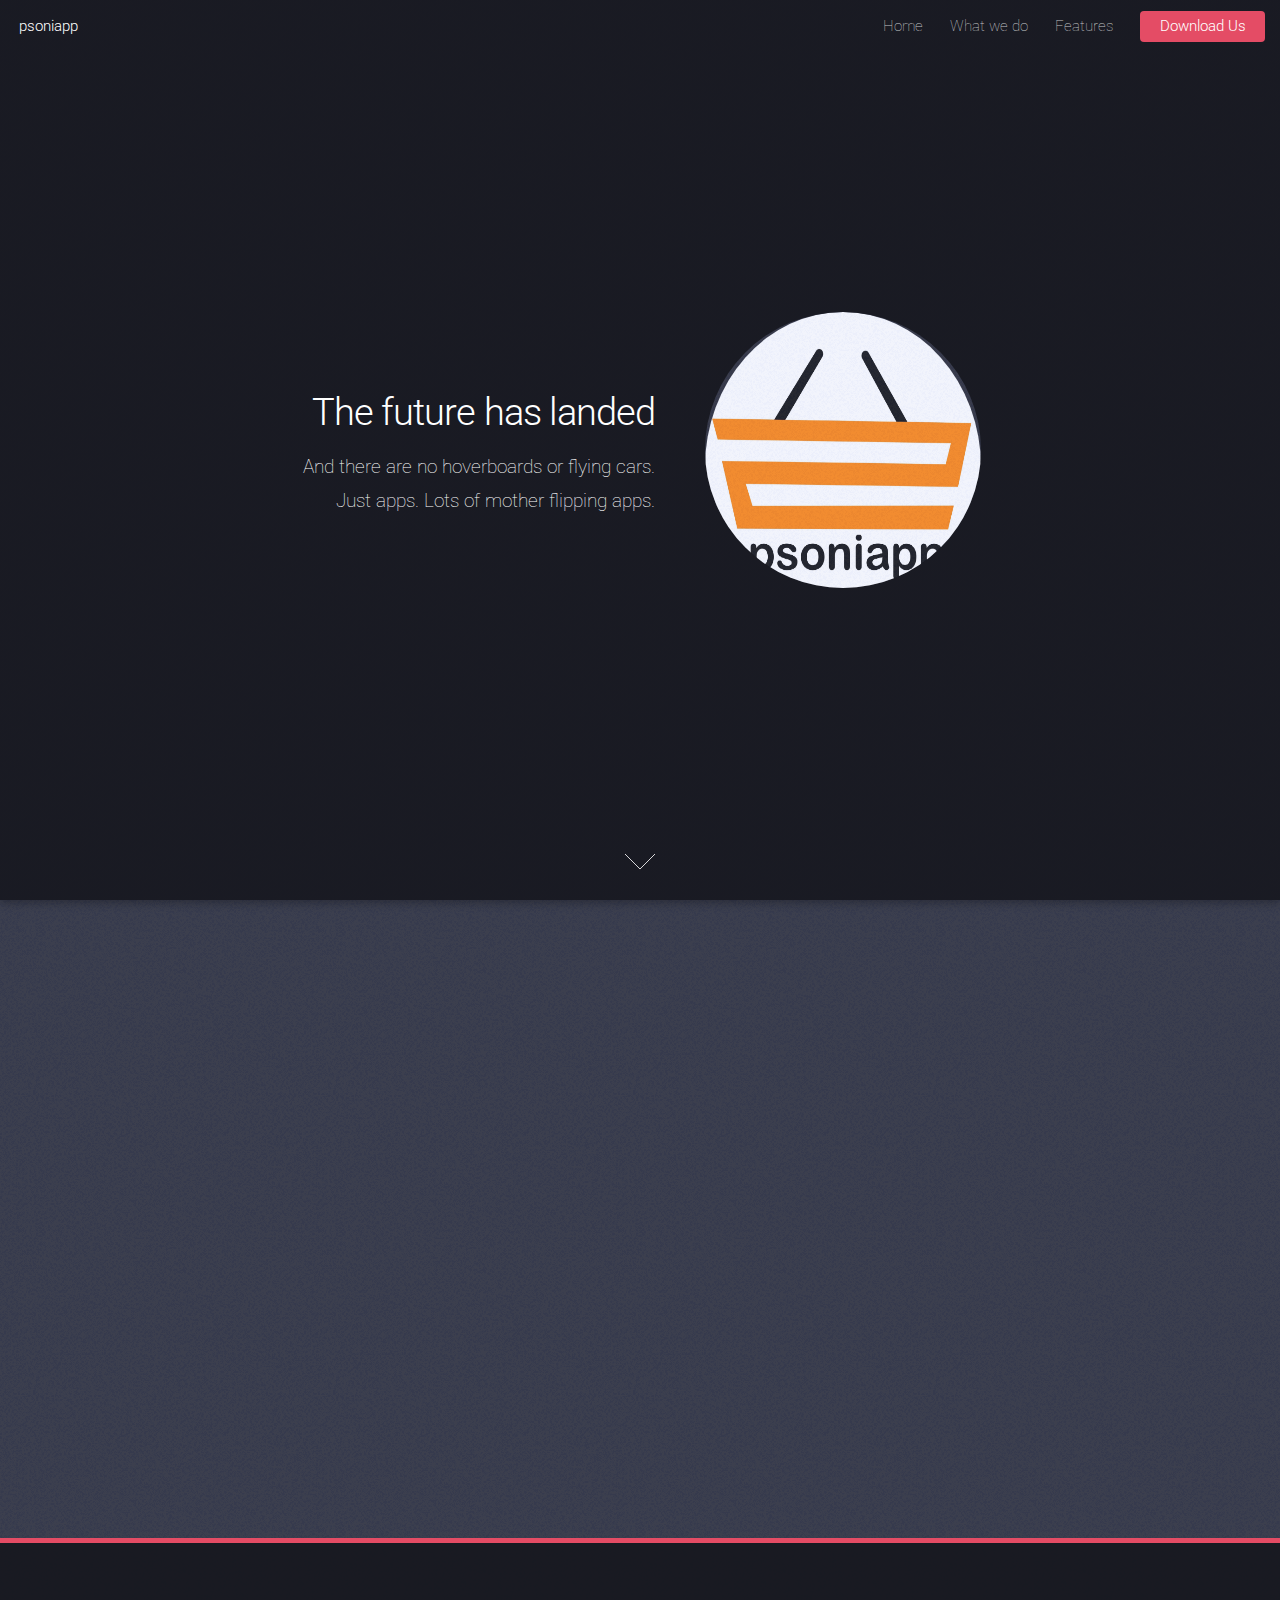
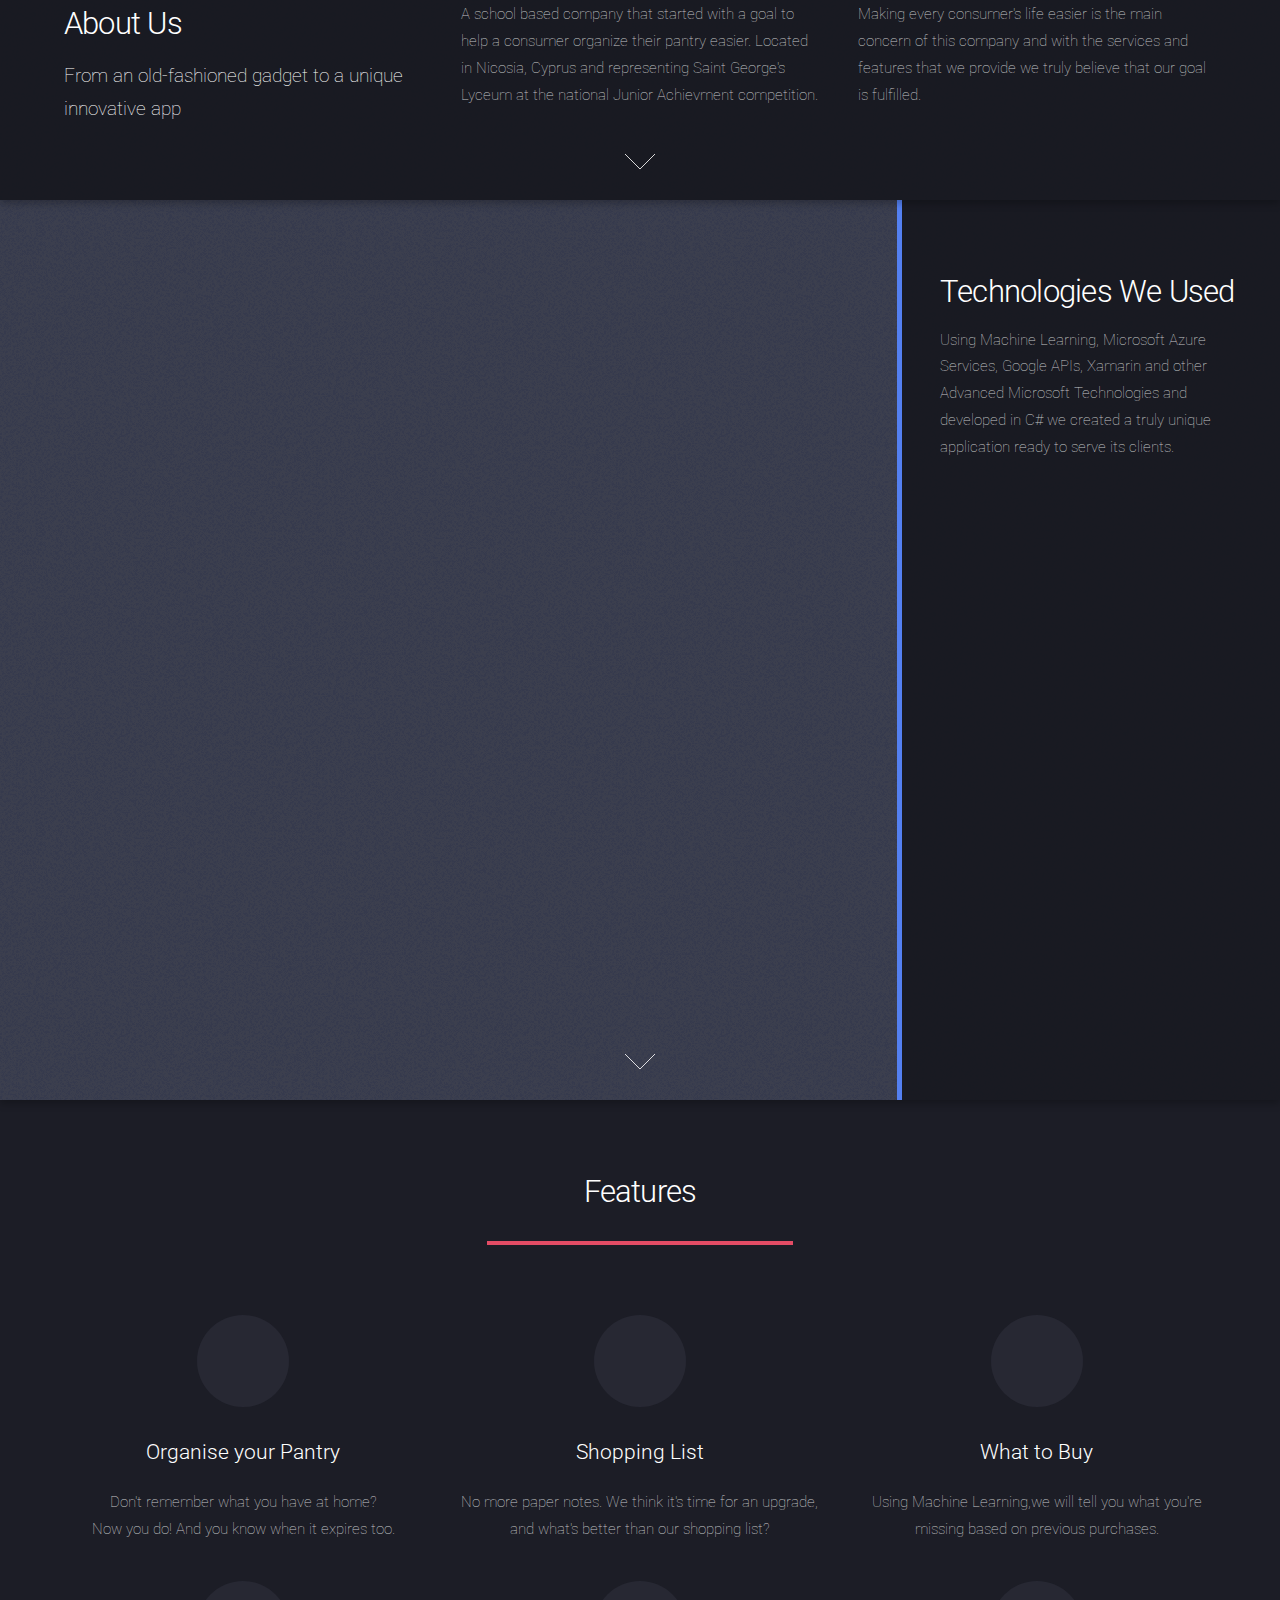
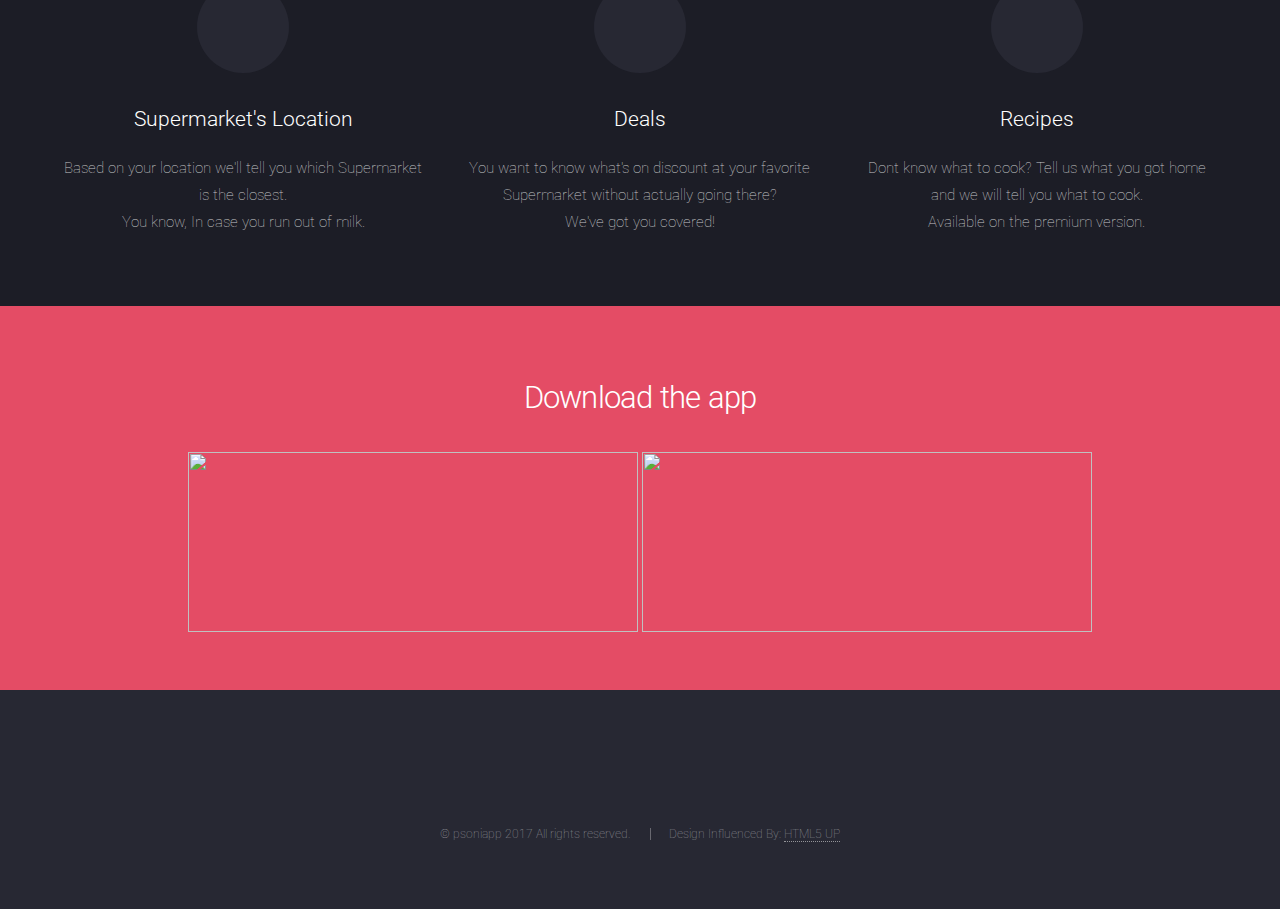
==== website/index.html @ 839dbb75 "Add files via upload" ====
<!DOCTYPE HTML>
<!--
	Landed by HTML5 UP
	html5up.net | @ajlkn
	Free for personal and commercial use under the CCA 3.0 license (html5up.net/license)
-->
<style>
.downl{
	position: relative;
	left: 50;
	height: 10;
	width: 50;
}


</style>
<html>
	<head>
		<title>psoniapp</title>
		<meta charset="utf-8" />
		<meta name="viewport" content="width=device-width, initial-scale=1" />
		<!--[if lte IE 8]><script src="assets/js/ie/html5shiv.js"></script><![endif]-->
		<link rel="stylesheet" href="assets/css/main.css" />
		<!--[if lte IE 9]><link rel="stylesheet" href="assets/css/ie9.css" /><![endif]-->
		<!--[if lte IE 8]><link rel="stylesheet" href="assets/css/ie8.css" /><![endif]-->
	</head>
	<body class="landing">
		<div id="page-wrapper">

			<!-- Header -->
				<header id="header">
					<h1 id="logo"><a href="index.html">psoniapp</a></h1>
					<nav id="nav">
						<ul>
							<li><a href="index.html">Home</a></li>
							<li>
								<a href="#">What we do</a>
								<!-- <ul>
									<li><a href="left-sidebar.html">Left Sidebar</a></li>
									<li><a href="right-sidebar.html">Right Sidebar</a></li>
									<li><a href="no-sidebar.html">No Sidebar</a></li>
									<li>
										<a href="#">Submenu</a>
										<ul>
											<li><a href="#">Option 1</a></li>
											<li><a href="#">Option 2</a></li>
											<li><a href="#">Option 3</a></li>
											<li><a href="#">Option 4</a></li>
										</ul>
									</li>
								</ul> -->
							</li>
							<li><a href="#">Features</a></li>
							<li><a href="#" class="button special">Download Us</a></li>
						</ul>
					</nav>
				</header>

			<!-- Banner -->
				<section id="banner">
					<div class="content">
						<header>
							<h2>The future has landed</h2>
							<p>And there are no hoverboards or flying cars.<br />
							Just apps. Lots of mother flipping apps.</p>
						</header>

						<span class="image"><img height="310px" src="psoniapp.jpg" alt="" /></span>

					</div>
					<a href="#one" class="goto-next scrolly">Next</a>
				</section>

			<!-- One -->
				<section id="one" class="spotlight style1 bottom">
					<span class="image fit main"><img src="images/pic02.jpg" alt="" /></span>
					<div class="content">
						<div class="container">
							<div class="row">
								<div class="4u 12u$(medium)">
									<header>
										<h2>About Us</h2>
										<p>From an old-fashioned gadget to a unique innovative app</p>
									</header>
								</div>
								<div class="4u 12u$(medium)">
									<p>A school based company that started with a goal to help a consumer organize their pantry easier. Located in Nicosia, Cyprus and representing Saint George's Lyceum at the national Junior Achievment competition.</p>
								</div>
								<div class="4u$ 12u$(medium)">
									<p>Making every consumer's life easier is the main concern of this company and with the services and features that we provide we truly believe that our goal is fulfilled.</p>
								</div>
							</div>
						</div>
					</div>
					<a href="#two" class="goto-next scrolly">Next</a>
				</section>

			<!-- Two -->
				<!-- <section id="two" class="spotlight style2 right">
					<span class="image fit main"><img src="images/pic03.jpg" alt="" /></span>
					<div class="content">
						<header>
							<h2>Technologies We Used</h2>
							<p></p>
						</header>
						<p>Using Machine Learning, Microsoft Azure Services, Google APIs, Xamarin and other Advanced Microsoft Technologies and developed in C# we created a truly unique application ready to serve its clients.</p>
						<ul class="actions">
							<li><a href="#" class="button">Learn More</a></li>
						</ul>
					</div>
					<a href="#three" class="goto-next scrolly">Next</a>
				</section> -->

			<!-- Three -->
				<section id="three" class="spotlight style2 right">
					<span class="image fit main bottom"><img src="images/pic03.jpg" alt="" /></span>
					<div class="content">
						<header>
							<h2>Technologies We Used</h2>
							<p></p>
						</header>
						<p>Using Machine Learning, Microsoft Azure Services, Google APIs, Xamarin and other Advanced Microsoft Technologies and developed in C# we created a truly unique application ready to serve its clients.</p>
						<!-- <ul class="actions">
							<li><a href="#" class="button">Learn More</a></li>
						</ul> -->
					</div>
					<a href="#four" class="goto-next scrolly">Next</a>
				</section>

			<!-- Four -->
				<section id="four" class="wrapper style1 special fade-up">
					<div class="container">
						<header class="major">
							<h2>Features</h2>
							<p></p>
						</header>
						<div class="box alt">
							<div class="row uniform">
								<section class="4u 6u(medium) 12u$(xsmall)">
									<span class="icon alt major fa-area-chart"></span>
									<h3>Organise your Pantry</h3>
									<p>Don't remember what you have at home?<br>
										 Now you do! And you know when it expires too.</p>
								</section>
								<section class="4u 6u$(medium) 12u$(xsmall)">
									<span class="icon alt major fa-comment"></span>
									<h3>Shopping List</h3>
									<p>No more paper notes. We think it's time for an upgrade, and what's better than our shopping list?</p>
								</section>
								<section class="4u$ 6u(medium) 12u$(xsmall)">
									<span class="icon alt major fa-flask"></span>
									<h3>What to Buy</h3>
									<p>Using Machine Learning,we will tell you what you're missing based on previous purchases.</p>
								</section>
								<section class="4u 6u$(medium) 12u$(xsmall)">
									<span class="icon alt major fa-paper-plane"></span>
									<h3>Supermarket's Location</h3>
									<p>Based on your location we'll tell you which Supermarket is the closest.<br>You know, In case you run out of milk.</p>
								</section>
								<section class="4u 6u(medium) 12u$(xsmall)">
									<span class="icon alt major fa-file"></span>
									<h3>Deals</h3>
									<p>You want to know what's on discount at your favorite Supermarket without actually going there?<br>We've got you covered!</p>
								</section>
								<section class="4u$ 6u$(medium) 12u$(xsmall)">
									<span class="icon alt major fa-flask"></span>
									<h3>Recipes</h3>
									<p>Dont know what to cook? Tell us what you got home and we will tell you what to cook.<br>Available on the premium version.</p>
								</section>
							</div>
						</div>
					</div>
				</section>

			<!-- Five -->
				<section id="five" class="wrapper style2 special fade">
					<div class="container">
						<header>
							<h2>Download the app</h2>

								<a href="https://www.linkedin.com/company/18186443/	" onclick="www.google.com">
									<img src="images/android.jpg"/ style="width:450px;height:180px;">
								</a>
								<a href="https://www.linkedin.com/company/18186443/	" onclick="www.google.com">
									<img src="images/ios.jpg" style="width:450px;height:180px;"/>
								</a>
						</header>
						<form method="post" action="#" class="container 50%">
							<div class="row uniform 50%">
								<!-- <div class="8u 12u$(xsmall)"><input type="email" name="email" id="email" placeholder="Your Email Address" /></div>
								<div class="4u$ 12u$(xsmall)"><input type="submit" value="Get Started" class="fit special" /></div> -->
							</div>
						</form>
					</div>
				</section>

			<!-- Footer -->
				<footer id="footer">
					<div class="container">
					<ul class="icons">
						<li><a href="#" class="icon alt fa-twitter"><span class="label">Twitter</span></a></li>
						<li><a href="https://www.facebook.com/Psoniapp-1893946070931442/" class="icon alt fa-facebook"><span class="label">Facebook</span></a></li>
						<li><a href="https://www.linkedin.com/company/18186443/" class="icon alt fa-linkedin"><span class="label">LinkedIn</span></a></li>
						<li><a href="#" class="icon alt fa-instagram"><span class="label">Instagram</span></a></li>
						<li><a href="https://github.com/mangafas" class="icon alt fa-github"><span class="label">GitHub</span></a></li>
						<li><a href="emailto: info@psoniapp" class="icon alt fa-envelope"><span class="label">Email</span></a></li>
					</ul>
					<ul class="copyright">
						<li>&copy; psoniapp 2017 All rights reserved.</li><li>Design Influenced By: <a href="http://html5up.net">HTML5 UP</a></li>
					</ul>
				</footer>
</div>
		</div>

		<!-- Scripts -->
			<script src="assets/js/jquery.min.js"></script>
			<script src="assets/js/jquery.scrolly.min.js"></script>
			<script src="assets/js/jquery.dropotron.min.js"></script>
			<script src="assets/js/jquery.scrollex.min.js"></script>
			<script src="assets/js/skel.min.js"></script>
			<script src="assets/js/util.js"></script>
			<!--[if lte IE 8]><script src="assets/js/ie/respond.min.js"></script><![endif]-->
			<script src="assets/js/main.js"></script>

	</body>
</html>
---- website/assets/css/main.css ----
@import url("font-awesome.min.css");
@import url("https://fonts.googleapis.com/css?family=Roboto:100,300,100italic,300italic");

/*
	Landed by HTML5 UP
	html5up.net | @ajlkn
	Free for personal and commercial use under the CCA 3.0 license (html5up.net/license)
*/

/* Reset */

	html, body, div, span, applet, object, iframe, h1, h2, h3, h4, h5, h6, p, blockquote, pre, a, abbr, acronym, address, big, cite, code, del, dfn, em, img, ins, kbd, q, s, samp, small, strike, strong, sub, sup, tt, var, b, u, i, center, dl, dt, dd, ol, ul, li, fieldset, form, label, legend, table, caption, tbody, tfoot, thead, tr, th, td, article, aside, canvas, details, embed, figure, figcaption, footer, header, hgroup, menu, nav, output, ruby, section, summary, time, mark, audio, video {
		margin: 0;
		padding: 0;
		border: 0;
		font-size: 100%;
		font: inherit;
		vertical-align: baseline;
	}

	article, aside, details, figcaption, figure, footer, header, hgroup, menu, nav, section {
		display: block;
	}

	body {
		line-height: 1;
	}

	ol, ul {
		list-style: none;
	}

	blockquote, q {
		quotes: none;
	}

	blockquote:before, blockquote:after, q:before, q:after {
		content: '';
		content: none;
	}

	table {
		border-collapse: collapse;
		border-spacing: 0;
	}

	body {
		-webkit-text-size-adjust: none;
	}

/* Box Model */

	*, *:before, *:after {
		-moz-box-sizing: border-box;
		-webkit-box-sizing: border-box;
		box-sizing: border-box;
	}

/* Containers */

	.container {
		margin-left: auto;
		margin-right: auto;
	}

	.container.\31 25\25 {
		width: 100%;
		max-width: 87.5em;
		min-width: 70em;
	}

	.container.\37 5\25 {
		width: 52.5em;
	}

	.container.\35 0\25 {
		width: 35em;
	}

	.container.\32 5\25 {
		width: 17.5em;
	}

	.container {
		width: 70em;
	}

	@media screen and (max-width: 1680px) {

		.container.\31 25\25 {
			width: 100%;
			max-width: 87.5em;
			min-width: 70em;
		}

		.container.\37 5\25 {
			width: 52.5em;
		}

		.container.\35 0\25 {
			width: 35em;
		}

		.container.\32 5\25 {
			width: 17.5em;
		}

		.container {
			width: 70em;
		}

	}

	@media screen and (max-width: 1280px) {

		.container.\31 25\25 {
			width: 100%;
			max-width: 112.5%;
			min-width: 90%;
		}

		.container.\37 5\25 {
			width: 67.5%;
		}

		.container.\35 0\25 {
			width: 45%;
		}

		.container.\32 5\25 {
			width: 22.5%;
		}

		.container {
			width: 90%;
		}

	}

	@media screen and (max-width: 980px) {

		.container.\31 25\25 {
			width: 100%;
			max-width: 125%;
			min-width: 100%;
		}

		.container.\37 5\25 {
			width: 75%;
		}

		.container.\35 0\25 {
			width: 50%;
		}

		.container.\32 5\25 {
			width: 25%;
		}

		.container {
			width: 100% !important;
		}

	}

	@media screen and (max-width: 736px) {

		.container.\31 25\25 {
			width: 100%;
			max-width: 125%;
			min-width: 100%;
		}

		.container.\37 5\25 {
			width: 75%;
		}

		.container.\35 0\25 {
			width: 50%;
		}

		.container.\32 5\25 {
			width: 25%;
		}

		.container {
			width: 100% !important;
		}

	}

	@media screen and (max-width: 480px) {

		.container.\31 25\25 {
			width: 100%;
			max-width: 125%;
			min-width: 100%;
		}

		.container.\37 5\25 {
			width: 75%;
		}

		.container.\35 0\25 {
			width: 50%;
		}

		.container.\32 5\25 {
			width: 25%;
		}

		.container {
			width: 100% !important;
		}

	}

/* Grid */

	.row {
		border-bottom: solid 1px transparent;
		-moz-box-sizing: border-box;
		-webkit-box-sizing: border-box;
		box-sizing: border-box;
	}

	.row > * {
		float: left;
		-moz-box-sizing: border-box;
		-webkit-box-sizing: border-box;
		box-sizing: border-box;
	}

	.row:after, .row:before {
		content: '';
		display: block;
		clear: both;
		height: 0;
	}

	.row.uniform > * > :first-child {
		margin-top: 0;
	}

	.row.uniform > * > :last-child {
		margin-bottom: 0;
	}

	.row.\30 \25 > * {
		padding: 0 0 0 0em;
	}

	.row.\30 \25 {
		margin: 0 0 -1px 0em;
	}

	.row.uniform.\30 \25 > * {
		padding: 0em 0 0 0em;
	}

	.row.uniform.\30 \25 {
		margin: 0em 0 -1px 0em;
	}

	.row > * {
		padding: 0 0 0 2.5em;
	}

	.row {
		margin: 0 0 -1px -2.5em;
	}

	.row.uniform > * {
		padding: 2.5em 0 0 2.5em;
	}

	.row.uniform {
		margin: -2.5em 0 -1px -2.5em;
	}

	.row.\32 00\25 > * {
		padding: 0 0 0 5em;
	}

	.row.\32 00\25 {
		margin: 0 0 -1px -5em;
	}

	.row.uniform.\32 00\25 > * {
		padding: 5em 0 0 5em;
	}

	.row.uniform.\32 00\25 {
		margin: -5em 0 -1px -5em;
	}

	.row.\31 50\25 > * {
		padding: 0 0 0 3.75em;
	}

	.row.\31 50\25 {
		margin: 0 0 -1px -3.75em;
	}

	.row.uniform.\31 50\25 > * {
		padding: 3.75em 0 0 3.75em;
	}

	.row.uniform.\31 50\25 {
		margin: -3.75em 0 -1px -3.75em;
	}

	.row.\35 0\25 > * {
		padding: 0 0 0 1.25em;
	}

	.row.\35 0\25 {
		margin: 0 0 -1px -1.25em;
	}

	.row.uniform.\35 0\25 > * {
		padding: 1.25em 0 0 1.25em;
	}

	.row.uniform.\35 0\25 {
		margin: -1.25em 0 -1px -1.25em;
	}

	.row.\32 5\25 > * {
		padding: 0 0 0 0.625em;
	}

	.row.\32 5\25 {
		margin: 0 0 -1px -0.625em;
	}

	.row.uniform.\32 5\25 > * {
		padding: 0.625em 0 0 0.625em;
	}

	.row.uniform.\32 5\25 {
		margin: -0.625em 0 -1px -0.625em;
	}

	.\31 2u, .\31 2u\24 {
		width: 100%;
		clear: none;
		margin-left: 0;
	}

	.\31 1u, .\31 1u\24 {
		width: 91.6666666667%;
		clear: none;
		margin-left: 0;
	}

	.\31 0u, .\31 0u\24 {
		width: 83.3333333333%;
		clear: none;
		margin-left: 0;
	}

	.\39 u, .\39 u\24 {
		width: 75%;
		clear: none;
		margin-left: 0;
	}

	.\38 u, .\38 u\24 {
		width: 66.6666666667%;
		clear: none;
		margin-left: 0;
	}

	.\37 u, .\37 u\24 {
		width: 58.3333333333%;
		clear: none;
		margin-left: 0;
	}

	.\36 u, .\36 u\24 {
		width: 50%;
		clear: none;
		margin-left: 0;
	}

	.\35 u, .\35 u\24 {
		width: 41.6666666667%;
		clear: none;
		margin-left: 0;
	}

	.\34 u, .\34 u\24 {
		width: 33.3333333333%;
		clear: none;
		margin-left: 0;
	}

	.\33 u, .\33 u\24 {
		width: 25%;
		clear: none;
		margin-left: 0;
	}

	.\32 u, .\32 u\24 {
		width: 16.6666666667%;
		clear: none;
		margin-left: 0;
	}

	.\31 u, .\31 u\24 {
		width: 8.3333333333%;
		clear: none;
		margin-left: 0;
	}

	.\31 2u\24 + *,
	.\31 1u\24 + *,
	.\31 0u\24 + *,
	.\39 u\24 + *,
	.\38 u\24 + *,
	.\37 u\24 + *,
	.\36 u\24 + *,
	.\35 u\24 + *,
	.\34 u\24 + *,
	.\33 u\24 + *,
	.\32 u\24 + *,
	.\31 u\24 + * {
		clear: left;
	}

	.\-11u {
		margin-left: 91.66667%;
	}

	.\-10u {
		margin-left: 83.33333%;
	}

	.\-9u {
		margin-left: 75%;
	}

	.\-8u {
		margin-left: 66.66667%;
	}

	.\-7u {
		margin-left: 58.33333%;
	}

	.\-6u {
		margin-left: 50%;
	}

	.\-5u {
		margin-left: 41.66667%;
	}

	.\-4u {
		margin-left: 33.33333%;
	}

	.\-3u {
		margin-left: 25%;
	}

	.\-2u {
		margin-left: 16.66667%;
	}

	.\-1u {
		margin-left: 8.33333%;
	}

	@media screen and (max-width: 1680px) {

		.row > * {
			padding: 0 0 0 2.5em;
		}

		.row {
			margin: 0 0 -1px -2.5em;
		}

		.row.uniform > * {
			padding: 2.5em 0 0 2.5em;
		}

		.row.uniform {
			margin: -2.5em 0 -1px -2.5em;
		}

		.row.\32 00\25 > * {
			padding: 0 0 0 5em;
		}

		.row.\32 00\25 {
			margin: 0 0 -1px -5em;
		}

		.row.uniform.\32 00\25 > * {
			padding: 5em 0 0 5em;
		}

		.row.uniform.\32 00\25 {
			margin: -5em 0 -1px -5em;
		}

		.row.\31 50\25 > * {
			padding: 0 0 0 3.75em;
		}

		.row.\31 50\25 {
			margin: 0 0 -1px -3.75em;
		}

		.row.uniform.\31 50\25 > * {
			padding: 3.75em 0 0 3.75em;
		}

		.row.uniform.\31 50\25 {
			margin: -3.75em 0 -1px -3.75em;
		}

		.row.\35 0\25 > * {
			padding: 0 0 0 1.25em;
		}

		.row.\35 0\25 {
			margin: 0 0 -1px -1.25em;
		}

		.row.uniform.\35 0\25 > * {
			padding: 1.25em 0 0 1.25em;
		}

		.row.uniform.\35 0\25 {
			margin: -1.25em 0 -1px -1.25em;
		}

		.row.\32 5\25 > * {
			padding: 0 0 0 0.625em;
		}

		.row.\32 5\25 {
			margin: 0 0 -1px -0.625em;
		}

		.row.uniform.\32 5\25 > * {
			padding: 0.625em 0 0 0.625em;
		}

		.row.uniform.\32 5\25 {
			margin: -0.625em 0 -1px -0.625em;
		}

		.\31 2u\28xlarge\29, .\31 2u\24\28xlarge\29 {
			width: 100%;
			clear: none;
			margin-left: 0;
		}

		.\31 1u\28xlarge\29, .\31 1u\24\28xlarge\29 {
			width: 91.6666666667%;
			clear: none;
			margin-left: 0;
		}

		.\31 0u\28xlarge\29, .\31 0u\24\28xlarge\29 {
			width: 83.3333333333%;
			clear: none;
			margin-left: 0;
		}

		.\39 u\28xlarge\29, .\39 u\24\28xlarge\29 {
			width: 75%;
			clear: none;
			margin-left: 0;
		}

		.\38 u\28xlarge\29, .\38 u\24\28xlarge\29 {
			width: 66.6666666667%;
			clear: none;
			margin-left: 0;
		}

		.\37 u\28xlarge\29, .\37 u\24\28xlarge\29 {
			width: 58.3333333333%;
			clear: none;
			margin-left: 0;
		}

		.\36 u\28xlarge\29, .\36 u\24\28xlarge\29 {
			width: 50%;
			clear: none;
			margin-left: 0;
		}

		.\35 u\28xlarge\29, .\35 u\24\28xlarge\29 {
			width: 41.6666666667%;
			clear: none;
			margin-left: 0;
		}

		.\34 u\28xlarge\29, .\34 u\24\28xlarge\29 {
			width: 33.3333333333%;
			clear: none;
			margin-left: 0;
		}

		.\33 u\28xlarge\29, .\33 u\24\28xlarge\29 {
			width: 25%;
			clear: none;
			margin-left: 0;
		}

		.\32 u\28xlarge\29, .\32 u\24\28xlarge\29 {
			width: 16.6666666667%;
			clear: none;
			margin-left: 0;
		}

		.\31 u\28xlarge\29, .\31 u\24\28xlarge\29 {
			width: 8.3333333333%;
			clear: none;
			margin-left: 0;
		}

		.\31 2u\24\28xlarge\29 + *,
		.\31 1u\24\28xlarge\29 + *,
		.\31 0u\24\28xlarge\29 + *,
		.\39 u\24\28xlarge\29 + *,
		.\38 u\24\28xlarge\29 + *,
		.\37 u\24\28xlarge\29 + *,
		.\36 u\24\28xlarge\29 + *,
		.\35 u\24\28xlarge\29 + *,
		.\34 u\24\28xlarge\29 + *,
		.\33 u\24\28xlarge\29 + *,
		.\32 u\24\28xlarge\29 + *,
		.\31 u\24\28xlarge\29 + * {
			clear: left;
		}

		.\-11u\28xlarge\29 {
			margin-left: 91.66667%;
		}

		.\-10u\28xlarge\29 {
			margin-left: 83.33333%;
		}

		.\-9u\28xlarge\29 {
			margin-left: 75%;
		}

		.\-8u\28xlarge\29 {
			margin-left: 66.66667%;
		}

		.\-7u\28xlarge\29 {
			margin-left: 58.33333%;
		}

		.\-6u\28xlarge\29 {
			margin-left: 50%;
		}

		.\-5u\28xlarge\29 {
			margin-left: 41.66667%;
		}

		.\-4u\28xlarge\29 {
			margin-left: 33.33333%;
		}

		.\-3u\28xlarge\29 {
			margin-left: 25%;
		}

		.\-2u\28xlarge\29 {
			margin-left: 16.66667%;
		}

		.\-1u\28xlarge\29 {
			margin-left: 8.33333%;
		}

	}

	@media screen and (max-width: 1280px) {

		.row > * {
			padding: 0 0 0 2.5em;
		}

		.row {
			margin: 0 0 -1px -2.5em;
		}

		.row.uniform > * {
			padding: 2.5em 0 0 2.5em;
		}

		.row.uniform {
			margin: -2.5em 0 -1px -2.5em;
		}

		.row.\32 00\25 > * {
			padding: 0 0 0 5em;
		}

		.row.\32 00\25 {
			margin: 0 0 -1px -5em;
		}

		.row.uniform.\32 00\25 > * {
			padding: 5em 0 0 5em;
		}

		.row.uniform.\32 00\25 {
			margin: -5em 0 -1px -5em;
		}

		.row.\31 50\25 > * {
			padding: 0 0 0 3.75em;
		}

		.row.\31 50\25 {
			margin: 0 0 -1px -3.75em;
		}

		.row.uniform.\31 50\25 > * {
			padding: 3.75em 0 0 3.75em;
		}

		.row.uniform.\31 50\25 {
			margin: -3.75em 0 -1px -3.75em;
		}

		.row.\35 0\25 > * {
			padding: 0 0 0 1.25em;
		}

		.row.\35 0\25 {
			margin: 0 0 -1px -1.25em;
		}

		.row.uniform.\35 0\25 > * {
			padding: 1.25em 0 0 1.25em;
		}

		.row.uniform.\35 0\25 {
			margin: -1.25em 0 -1px -1.25em;
		}

		.row.\32 5\25 > * {
			padding: 0 0 0 0.625em;
		}

		.row.\32 5\25 {
			margin: 0 0 -1px -0.625em;
		}

		.row.uniform.\32 5\25 > * {
			padding: 0.625em 0 0 0.625em;
		}

		.row.uniform.\32 5\25 {
			margin: -0.625em 0 -1px -0.625em;
		}

		.\31 2u\28large\29, .\31 2u\24\28large\29 {
			width: 100%;
			clear: none;
			margin-left: 0;
		}

		.\31 1u\28large\29, .\31 1u\24\28large\29 {
			width: 91.6666666667%;
			clear: none;
			margin-left: 0;
		}

		.\31 0u\28large\29, .\31 0u\24\28large\29 {
			width: 83.3333333333%;
			clear: none;
			margin-left: 0;
		}

		.\39 u\28large\29, .\39 u\24\28large\29 {
			width: 75%;
			clear: none;
			margin-left: 0;
		}

		.\38 u\28large\29, .\38 u\24\28large\29 {
			width: 66.6666666667%;
			clear: none;
			margin-left: 0;
		}

		.\37 u\28large\29, .\37 u\24\28large\29 {
			width: 58.3333333333%;
			clear: none;
			margin-left: 0;
		}

		.\36 u\28large\29, .\36 u\24\28large\29 {
			width: 50%;
			clear: none;
			margin-left: 0;
		}

		.\35 u\28large\29, .\35 u\24\28large\29 {
			width: 41.6666666667%;
			clear: none;
			margin-left: 0;
		}

		.\34 u\28large\29, .\34 u\24\28large\29 {
			width: 33.3333333333%;
			clear: none;
			margin-left: 0;
		}

		.\33 u\28large\29, .\33 u\24\28large\29 {
			width: 25%;
			clear: none;
			margin-left: 0;
		}

		.\32 u\28large\29, .\32 u\24\28large\29 {
			width: 16.6666666667%;
			clear: none;
			margin-left: 0;
		}

		.\31 u\28large\29, .\31 u\24\28large\29 {
			width: 8.3333333333%;
			clear: none;
			margin-left: 0;
		}

		.\31 2u\24\28large\29 + *,
		.\31 1u\24\28large\29 + *,
		.\31 0u\24\28large\29 + *,
		.\39 u\24\28large\29 + *,
		.\38 u\24\28large\29 + *,
		.\37 u\24\28large\29 + *,
		.\36 u\24\28large\29 + *,
		.\35 u\24\28large\29 + *,
		.\34 u\24\28large\29 + *,
		.\33 u\24\28large\29 + *,
		.\32 u\24\28large\29 + *,
		.\31 u\24\28large\29 + * {
			clear: left;
		}

		.\-11u\28large\29 {
			margin-left: 91.66667%;
		}

		.\-10u\28large\29 {
			margin-left: 83.33333%;
		}

		.\-9u\28large\29 {
			margin-left: 75%;
		}

		.\-8u\28large\29 {
			margin-left: 66.66667%;
		}

		.\-7u\28large\29 {
			margin-left: 58.33333%;
		}

		.\-6u\28large\29 {
			margin-left: 50%;
		}

		.\-5u\28large\29 {
			margin-left: 41.66667%;
		}

		.\-4u\28large\29 {
			margin-left: 33.33333%;
		}

		.\-3u\28large\29 {
			margin-left: 25%;
		}

		.\-2u\28large\29 {
			margin-left: 16.66667%;
		}

		.\-1u\28large\29 {
			margin-left: 8.33333%;
		}

	}

	@media screen and (max-width: 980px) {

		.row > * {
			padding: 0 0 0 2.5em;
		}

		.row {
			margin: 0 0 -1px -2.5em;
		}

		.row.uniform > * {
			padding: 2.5em 0 0 2.5em;
		}

		.row.uniform {
			margin: -2.5em 0 -1px -2.5em;
		}

		.row.\32 00\25 > * {
			padding: 0 0 0 5em;
		}

		.row.\32 00\25 {
			margin: 0 0 -1px -5em;
		}

		.row.uniform.\32 00\25 > * {
			padding: 5em 0 0 5em;
		}

		.row.uniform.\32 00\25 {
			margin: -5em 0 -1px -5em;
		}

		.row.\31 50\25 > * {
			padding: 0 0 0 3.75em;
		}

		.row.\31 50\25 {
			margin: 0 0 -1px -3.75em;
		}

		.row.uniform.\31 50\25 > * {
			padding: 3.75em 0 0 3.75em;
		}

		.row.uniform.\31 50\25 {
			margin: -3.75em 0 -1px -3.75em;
		}

		.row.\35 0\25 > * {
			padding: 0 0 0 1.25em;
		}

		.row.\35 0\25 {
			margin: 0 0 -1px -1.25em;
		}

		.row.uniform.\35 0\25 > * {
			padding: 1.25em 0 0 1.25em;
		}

		.row.uniform.\35 0\25 {
			margin: -1.25em 0 -1px -1.25em;
		}

		.row.\32 5\25 > * {
			padding: 0 0 0 0.625em;
		}

		.row.\32 5\25 {
			margin: 0 0 -1px -0.625em;
		}

		.row.uniform.\32 5\25 > * {
			padding: 0.625em 0 0 0.625em;
		}

		.row.uniform.\32 5\25 {
			margin: -0.625em 0 -1px -0.625em;
		}

		.\31 2u\28medium\29, .\31 2u\24\28medium\29 {
			width: 100%;
			clear: none;
			margin-left: 0;
		}

		.\31 1u\28medium\29, .\31 1u\24\28medium\29 {
			width: 91.6666666667%;
			clear: none;
			margin-left: 0;
		}

		.\31 0u\28medium\29, .\31 0u\24\28medium\29 {
			width: 83.3333333333%;
			clear: none;
			margin-left: 0;
		}

		.\39 u\28medium\29, .\39 u\24\28medium\29 {
			width: 75%;
			clear: none;
			margin-left: 0;
		}

		.\38 u\28medium\29, .\38 u\24\28medium\29 {
			width: 66.6666666667%;
			clear: none;
			margin-left: 0;
		}

		.\37 u\28medium\29, .\37 u\24\28medium\29 {
			width: 58.3333333333%;
			clear: none;
			margin-left: 0;
		}

		.\36 u\28medium\29, .\36 u\24\28medium\29 {
			width: 50%;
			clear: none;
			margin-left: 0;
		}

		.\35 u\28medium\29, .\35 u\24\28medium\29 {
			width: 41.6666666667%;
			clear: none;
			margin-left: 0;
		}

		.\34 u\28medium\29, .\34 u\24\28medium\29 {
			width: 33.3333333333%;
			clear: none;
			margin-left: 0;
		}

		.\33 u\28medium\29, .\33 u\24\28medium\29 {
			width: 25%;
			clear: none;
			margin-left: 0;
		}

		.\32 u\28medium\29, .\32 u\24\28medium\29 {
			width: 16.6666666667%;
			clear: none;
			margin-left: 0;
		}

		.\31 u\28medium\29, .\31 u\24\28medium\29 {
			width: 8.3333333333%;
			clear: none;
			margin-left: 0;
		}

		.\31 2u\24\28medium\29 + *,
		.\31 1u\24\28medium\29 + *,
		.\31 0u\24\28medium\29 + *,
		.\39 u\24\28medium\29 + *,
		.\38 u\24\28medium\29 + *,
		.\37 u\24\28medium\29 + *,
		.\36 u\24\28medium\29 + *,
		.\35 u\24\28medium\29 + *,
		.\34 u\24\28medium\29 + *,
		.\33 u\24\28medium\29 + *,
		.\32 u\24\28medium\29 + *,
		.\31 u\24\28medium\29 + * {
			clear: left;
		}

		.\-11u\28medium\29 {
			margin-left: 91.66667%;
		}

		.\-10u\28medium\29 {
			margin-left: 83.33333%;
		}

		.\-9u\28medium\29 {
			margin-left: 75%;
		}

		.\-8u\28medium\29 {
			margin-left: 66.66667%;
		}

		.\-7u\28medium\29 {
			margin-left: 58.33333%;
		}

		.\-6u\28medium\29 {
			margin-left: 50%;
		}

		.\-5u\28medium\29 {
			margin-left: 41.66667%;
		}

		.\-4u\28medium\29 {
			margin-left: 33.33333%;
		}

		.\-3u\28medium\29 {
			margin-left: 25%;
		}

		.\-2u\28medium\29 {
			margin-left: 16.66667%;
		}

		.\-1u\28medium\29 {
			margin-left: 8.33333%;
		}

	}

	@media screen and (max-width: 736px) {

		.row > * {
			padding: 0 0 0 2.5em;
		}

		.row {
			margin: 0 0 -1px -2.5em;
		}

		.row.uniform > * {
			padding: 2.5em 0 0 2.5em;
		}

		.row.uniform {
			margin: -2.5em 0 -1px -2.5em;
		}

		.row.\32 00\25 > * {
			padding: 0 0 0 5em;
		}

		.row.\32 00\25 {
			margin: 0 0 -1px -5em;
		}

		.row.uniform.\32 00\25 > * {
			padding: 5em 0 0 5em;
		}

		.row.uniform.\32 00\25 {
			margin: -5em 0 -1px -5em;
		}

		.row.\31 50\25 > * {
			padding: 0 0 0 3.75em;
		}

		.row.\31 50\25 {
			margin: 0 0 -1px -3.75em;
		}

		.row.uniform.\31 50\25 > * {
			padding: 3.75em 0 0 3.75em;
		}

		.row.uniform.\31 50\25 {
			margin: -3.75em 0 -1px -3.75em;
		}

		.row.\35 0\25 > * {
			padding: 0 0 0 1.25em;
		}

		.row.\35 0\25 {
			margin: 0 0 -1px -1.25em;
		}

		.row.uniform.\35 0\25 > * {
			padding: 1.25em 0 0 1.25em;
		}

		.row.uniform.\35 0\25 {
			margin: -1.25em 0 -1px -1.25em;
		}

		.row.\32 5\25 > * {
			padding: 0 0 0 0.625em;
		}

		.row.\32 5\25 {
			margin: 0 0 -1px -0.625em;
		}

		.row.uniform.\32 5\25 > * {
			padding: 0.625em 0 0 0.625em;
		}

		.row.uniform.\32 5\25 {
			margin: -0.625em 0 -1px -0.625em;
		}

		.\31 2u\28small\29, .\31 2u\24\28small\29 {
			width: 100%;
			clear: none;
			margin-left: 0;
		}

		.\31 1u\28small\29, .\31 1u\24\28small\29 {
			width: 91.6666666667%;
			clear: none;
			margin-left: 0;
		}

		.\31 0u\28small\29, .\31 0u\24\28small\29 {
			width: 83.3333333333%;
			clear: none;
			margin-left: 0;
		}

		.\39 u\28small\29, .\39 u\24\28small\29 {
			width: 75%;
			clear: none;
			margin-left: 0;
		}

		.\38 u\28small\29, .\38 u\24\28small\29 {
			width: 66.6666666667%;
			clear: none;
			margin-left: 0;
		}

		.\37 u\28small\29, .\37 u\24\28small\29 {
			width: 58.3333333333%;
			clear: none;
			margin-left: 0;
		}

		.\36 u\28small\29, .\36 u\24\28small\29 {
			width: 50%;
			clear: none;
			margin-left: 0;
		}

		.\35 u\28small\29, .\35 u\24\28small\29 {
			width: 41.6666666667%;
			clear: none;
			margin-left: 0;
		}

		.\34 u\28small\29, .\34 u\24\28small\29 {
			width: 33.3333333333%;
			clear: none;
			margin-left: 0;
		}

		.\33 u\28small\29, .\33 u\24\28small\29 {
			width: 25%;
			clear: none;
			margin-left: 0;
		}

		.\32 u\28small\29, .\32 u\24\28small\29 {
			width: 16.6666666667%;
			clear: none;
			margin-left: 0;
		}

		.\31 u\28small\29, .\31 u\24\28small\29 {
			width: 8.3333333333%;
			clear: none;
			margin-left: 0;
		}

		.\31 2u\24\28small\29 + *,
		.\31 1u\24\28small\29 + *,
		.\31 0u\24\28small\29 + *,
		.\39 u\24\28small\29 + *,
		.\38 u\24\28small\29 + *,
		.\37 u\24\28small\29 + *,
		.\36 u\24\28small\29 + *,
		.\35 u\24\28small\29 + *,
		.\34 u\24\28small\29 + *,
		.\33 u\24\28small\29 + *,
		.\32 u\24\28small\29 + *,
		.\31 u\24\28small\29 + * {
			clear: left;
		}

		.\-11u\28small\29 {
			margin-left: 91.66667%;
		}

		.\-10u\28small\29 {
			margin-left: 83.33333%;
		}

		.\-9u\28small\29 {
			margin-left: 75%;
		}

		.\-8u\28small\29 {
			margin-left: 66.66667%;
		}

		.\-7u\28small\29 {
			margin-left: 58.33333%;
		}

		.\-6u\28small\29 {
			margin-left: 50%;
		}

		.\-5u\28small\29 {
			margin-left: 41.66667%;
		}

		.\-4u\28small\29 {
			margin-left: 33.33333%;
		}

		.\-3u\28small\29 {
			margin-left: 25%;
		}

		.\-2u\28small\29 {
			margin-left: 16.66667%;
		}

		.\-1u\28small\29 {
			margin-left: 8.33333%;
		}

	}

	@media screen and (max-width: 480px) {

		.row > * {
			padding: 0 0 0 2.5em;
		}

		.row {
			margin: 0 0 -1px -2.5em;
		}

		.row.uniform > * {
			padding: 2.5em 0 0 2.5em;
		}

		.row.uniform {
			margin: -2.5em 0 -1px -2.5em;
		}

		.row.\32 00\25 > * {
			padding: 0 0 0 5em;
		}

		.row.\32 00\25 {
			margin: 0 0 -1px -5em;
		}

		.row.uniform.\32 00\25 > * {
			padding: 5em 0 0 5em;
		}

		.row.uniform.\32 00\25 {
			margin: -5em 0 -1px -5em;
		}

		.row.\31 50\25 > * {
			padding: 0 0 0 3.75em;
		}

		.row.\31 50\25 {
			margin: 0 0 -1px -3.75em;
		}

		.row.uniform.\31 50\25 > * {
			padding: 3.75em 0 0 3.75em;
		}

		.row.uniform.\31 50\25 {
			margin: -3.75em 0 -1px -3.75em;
		}

		.row.\35 0\25 > * {
			padding: 0 0 0 1.25em;
		}

		.row.\35 0\25 {
			margin: 0 0 -1px -1.25em;
		}

		.row.uniform.\35 0\25 > * {
			padding: 1.25em 0 0 1.25em;
		}

		.row.uniform.\35 0\25 {
			margin: -1.25em 0 -1px -1.25em;
		}

		.row.\32 5\25 > * {
			padding: 0 0 0 0.625em;
		}

		.row.\32 5\25 {
			margin: 0 0 -1px -0.625em;
		}

		.row.uniform.\32 5\25 > * {
			padding: 0.625em 0 0 0.625em;
		}

		.row.uniform.\32 5\25 {
			margin: -0.625em 0 -1px -0.625em;
		}

		.\31 2u\28xsmall\29, .\31 2u\24\28xsmall\29 {
			width: 100%;
			clear: none;
			margin-left: 0;
		}

		.\31 1u\28xsmall\29, .\31 1u\24\28xsmall\29 {
			width: 91.6666666667%;
			clear: none;
			margin-left: 0;
		}

		.\31 0u\28xsmall\29, .\31 0u\24\28xsmall\29 {
			width: 83.3333333333%;
			clear: none;
			margin-left: 0;
		}

		.\39 u\28xsmall\29, .\39 u\24\28xsmall\29 {
			width: 75%;
			clear: none;
			margin-left: 0;
		}

		.\38 u\28xsmall\29, .\38 u\24\28xsmall\29 {
			width: 66.6666666667%;
			clear: none;
			margin-left: 0;
		}

		.\37 u\28xsmall\29, .\37 u\24\28xsmall\29 {
			width: 58.3333333333%;
			clear: none;
			margin-left: 0;
		}

		.\36 u\28xsmall\29, .\36 u\24\28xsmall\29 {
			width: 50%;
			clear: none;
			margin-left: 0;
		}

		.\35 u\28xsmall\29, .\35 u\24\28xsmall\29 {
			width: 41.6666666667%;
			clear: none;
			margin-left: 0;
		}

		.\34 u\28xsmall\29, .\34 u\24\28xsmall\29 {
			width: 33.3333333333%;
			clear: none;
			margin-left: 0;
		}

		.\33 u\28xsmall\29, .\33 u\24\28xsmall\29 {
			width: 25%;
			clear: none;
			margin-left: 0;
		}

		.\32 u\28xsmall\29, .\32 u\24\28xsmall\29 {
			width: 16.6666666667%;
			clear: none;
			margin-left: 0;
		}

		.\31 u\28xsmall\29, .\31 u\24\28xsmall\29 {
			width: 8.3333333333%;
			clear: none;
			margin-left: 0;
		}

		.\31 2u\24\28xsmall\29 + *,
		.\31 1u\24\28xsmall\29 + *,
		.\31 0u\24\28xsmall\29 + *,
		.\39 u\24\28xsmall\29 + *,
		.\38 u\24\28xsmall\29 + *,
		.\37 u\24\28xsmall\29 + *,
		.\36 u\24\28xsmall\29 + *,
		.\35 u\24\28xsmall\29 + *,
		.\34 u\24\28xsmall\29 + *,
		.\33 u\24\28xsmall\29 + *,
		.\32 u\24\28xsmall\29 + *,
		.\31 u\24\28xsmall\29 + * {
			clear: left;
		}

		.\-11u\28xsmall\29 {
			margin-left: 91.66667%;
		}

		.\-10u\28xsmall\29 {
			margin-left: 83.33333%;
		}

		.\-9u\28xsmall\29 {
			margin-left: 75%;
		}

		.\-8u\28xsmall\29 {
			margin-left: 66.66667%;
		}

		.\-7u\28xsmall\29 {
			margin-left: 58.33333%;
		}

		.\-6u\28xsmall\29 {
			margin-left: 50%;
		}

		.\-5u\28xsmall\29 {
			margin-left: 41.66667%;
		}

		.\-4u\28xsmall\29 {
			margin-left: 33.33333%;
		}

		.\-3u\28xsmall\29 {
			margin-left: 25%;
		}

		.\-2u\28xsmall\29 {
			margin-left: 16.66667%;
		}

		.\-1u\28xsmall\29 {
			margin-left: 8.33333%;
		}

	}

/* Basic */

	html, body {
		background: #1c1d26;
	}

	body.is-loading *, body.is-loading *:before, body.is-loading *:after {
		-moz-animation: none !important;
		-webkit-animation: none !important;
		-ms-animation: none !important;
		animation: none !important;
		-moz-transition: none !important;
		-webkit-transition: none !important;
		-ms-transition: none !important;
		transition: none !important;
	}

	body, input, select, textarea {
		color: rgba(255, 255, 255, 0.75);
		font-family: "Roboto", Helvetica, sans-serif;
		font-size: 15pt;
		font-weight: 100;
		line-height: 1.75em;
	}

	a {
		-moz-transition: border-color 0.2s ease-in-out, color 0.2s ease-in-out;
		-webkit-transition: border-color 0.2s ease-in-out, color 0.2s ease-in-out;
		-ms-transition: border-color 0.2s ease-in-out, color 0.2s ease-in-out;
		transition: border-color 0.2s ease-in-out, color 0.2s ease-in-out;
		border-bottom: dotted 1px;
		color: #e44c65;
		text-decoration: none;
	}

		a:hover {
			color: #e44c65 !important;
			border-bottom-color: transparent;
		}

	strong, b {
		color: #ffffff;
		font-weight: 300;
	}

	em, i {
		font-style: italic;
	}

	p {
		margin: 0 0 2em 0;
	}

	h1, h2, h3, h4, h5, h6 {
		color: #ffffff;
		font-weight: 300;
		line-height: 1em;
		margin: 0 0 1em 0;
	}

		h1 a, h2 a, h3 a, h4 a, h5 a, h6 a {
			color: inherit;
			border: 0;
		}

	h2 {
		font-size: 2em;
		line-height: 1.5em;
		letter-spacing: -0.025em;
	}

	h3 {
		font-size: 1.35em;
		line-height: 1.5em;
	}

	h4 {
		font-size: 1.1em;
		line-height: 1.5em;
	}

	h5 {
		font-size: 0.9em;
		line-height: 1.5em;
	}

	h6 {
		font-size: 0.7em;
		line-height: 1.5em;
	}

	sub {
		font-size: 0.8em;
		position: relative;
		top: 0.5em;
	}

	sup {
		font-size: 0.8em;
		position: relative;
		top: -0.5em;
	}

	hr {
		border: 0;
		border-bottom: solid 1px rgba(255, 255, 255, 0.3);
		margin: 3em 0;
	}

		hr.major {
			margin: 4em 0;
		}

	blockquote {
		border-left: solid 4px rgba(255, 255, 255, 0.3);
		font-style: italic;
		margin: 0 0 2em 0;
		padding: 0.5em 0 0.5em 2em;
	}

	code {
		background: rgba(255, 255, 255, 0.075);
		border-radius: 4px;
		font-family: "Courier New", monospace;
		font-size: 0.9em;
		margin: 0 0.25em;
		padding: 0.25em 0.65em;
	}

	pre {
		-webkit-overflow-scrolling: touch;
		font-family: "Courier New", monospace;
		font-size: 0.9em;
		margin: 0 0 2em 0;
	}

		pre code {
			display: block;
			line-height: 1.75em;
			padding: 1em 1.5em;
			overflow-x: auto;
		}

	.align-left {
		text-align: left;
	}

	.align-center {
		text-align: center;
	}

	.align-right {
		text-align: right;
	}

/* Loader */

	@-moz-keyframes spinner-show {
		0% {
			opacity: 0;
		}

		100% {
			opacity: 1;
		}
	}

	@-webkit-keyframes spinner-show {
		0% {
			opacity: 0;
		}

		100% {
			opacity: 1;
		}
	}

	@-ms-keyframes spinner-show {
		0% {
			opacity: 0;
		}

		100% {
			opacity: 1;
		}
	}

	@keyframes spinner-show {
		0% {
			opacity: 0;
		}

		100% {
			opacity: 1;
		}
	}

	@-moz-keyframes spinner-hide {
		0% {
			color: rgba(255, 255, 255, 0.15);
			z-index: 100001;
			-moz-transform: scale(1) rotate(0deg);
			-webkit-transform: scale(1) rotate(0deg);
			-ms-transform: scale(1) rotate(0deg);
			transform: scale(1) rotate(0deg);
		}

		99% {
			color: #1c1d26;
			z-index: 100001;
			-moz-transform: scale(0.5) rotate(360deg);
			-webkit-transform: scale(0.5) rotate(360deg);
			-ms-transform: scale(0.5) rotate(360deg);
			transform: scale(0.5) rotate(360deg);
		}

		100% {
			color: #1c1d26;
			z-index: -1;
			-moz-transform: scale(0.5) rotate(360deg);
			-webkit-transform: scale(0.5) rotate(360deg);
			-ms-transform: scale(0.5) rotate(360deg);
			transform: scale(0.5) rotate(360deg);
		}
	}

	@-webkit-keyframes spinner-hide {
		0% {
			color: rgba(255, 255, 255, 0.15);
			z-index: 100001;
			-moz-transform: scale(1) rotate(0deg);
			-webkit-transform: scale(1) rotate(0deg);
			-ms-transform: scale(1) rotate(0deg);
			transform: scale(1) rotate(0deg);
		}

		99% {
			color: #1c1d26;
			z-index: 100001;
			-moz-transform: scale(0.5) rotate(360deg);
			-webkit-transform: scale(0.5) rotate(360deg);
			-ms-transform: scale(0.5) rotate(360deg);
			transform: scale(0.5) rotate(360deg);
		}

		100% {
			color: #1c1d26;
			z-index: -1;
			-moz-transform: scale(0.5) rotate(360deg);
			-webkit-transform: scale(0.5) rotate(360deg);
			-ms-transform: scale(0.5) rotate(360deg);
			transform: scale(0.5) rotate(360deg);
		}
	}

	@-ms-keyframes spinner-hide {
		0% {
			color: rgba(255, 255, 255, 0.15);
			z-index: 100001;
			-moz-transform: scale(1) rotate(0deg);
			-webkit-transform: scale(1) rotate(0deg);
			-ms-transform: scale(1) rotate(0deg);
			transform: scale(1) rotate(0deg);
		}

		99% {
			color: #1c1d26;
			z-index: 100001;
			-moz-transform: scale(0.5) rotate(360deg);
			-webkit-transform: scale(0.5) rotate(360deg);
			-ms-transform: scale(0.5) rotate(360deg);
			transform: scale(0.5) rotate(360deg);
		}

		100% {
			color: #1c1d26;
			z-index: -1;
			-moz-transform: scale(0.5) rotate(360deg);
			-webkit-transform: scale(0.5) rotate(360deg);
			-ms-transform: scale(0.5) rotate(360deg);
			transform: scale(0.5) rotate(360deg);
		}
	}

	@keyframes spinner-hide {
		0% {
			color: rgba(255, 255, 255, 0.15);
			z-index: 100001;
			-moz-transform: scale(1) rotate(0deg);
			-webkit-transform: scale(1) rotate(0deg);
			-ms-transform: scale(1) rotate(0deg);
			transform: scale(1) rotate(0deg);
		}

		99% {
			color: #1c1d26;
			z-index: 100001;
			-moz-transform: scale(0.5) rotate(360deg);
			-webkit-transform: scale(0.5) rotate(360deg);
			-ms-transform: scale(0.5) rotate(360deg);
			transform: scale(0.5) rotate(360deg);
		}

		100% {
			color: #1c1d26;
			z-index: -1;
			-moz-transform: scale(0.5) rotate(360deg);
			-webkit-transform: scale(0.5) rotate(360deg);
			-ms-transform: scale(0.5) rotate(360deg);
			transform: scale(0.5) rotate(360deg);
		}
	}

	@-moz-keyframes spinner-rotate {
		0% {
			-moz-transform: scale(1) rotate(0deg);
			-webkit-transform: scale(1) rotate(0deg);
			-ms-transform: scale(1) rotate(0deg);
			transform: scale(1) rotate(0deg);
		}

		100% {
			-moz-transform: scale(1) rotate(360deg);
			-webkit-transform: scale(1) rotate(360deg);
			-ms-transform: scale(1) rotate(360deg);
			transform: scale(1) rotate(360deg);
		}
	}

	@-webkit-keyframes spinner-rotate {
		0% {
			-moz-transform: scale(1) rotate(0deg);
			-webkit-transform: scale(1) rotate(0deg);
			-ms-transform: scale(1) rotate(0deg);
			transform: scale(1) rotate(0deg);
		}

		100% {
			-moz-transform: scale(1) rotate(360deg);
			-webkit-transform: scale(1) rotate(360deg);
			-ms-transform: scale(1) rotate(360deg);
			transform: scale(1) rotate(360deg);
		}
	}

	@-ms-keyframes spinner-rotate {
		0% {
			-moz-transform: scale(1) rotate(0deg);
			-webkit-transform: scale(1) rotate(0deg);
			-ms-transform: scale(1) rotate(0deg);
			transform: scale(1) rotate(0deg);
		}

		100% {
			-moz-transform: scale(1) rotate(360deg);
			-webkit-transform: scale(1) rotate(360deg);
			-ms-transform: scale(1) rotate(360deg);
			transform: scale(1) rotate(360deg);
		}
	}

	@keyframes spinner-rotate {
		0% {
			-moz-transform: scale(1) rotate(0deg);
			-webkit-transform: scale(1) rotate(0deg);
			-ms-transform: scale(1) rotate(0deg);
			transform: scale(1) rotate(0deg);
		}

		100% {
			-moz-transform: scale(1) rotate(360deg);
			-webkit-transform: scale(1) rotate(360deg);
			-ms-transform: scale(1) rotate(360deg);
			transform: scale(1) rotate(360deg);
		}
	}

	@-moz-keyframes overlay-hide {
		0% {
			opacity: 1;
			z-index: 100000;
		}

		15% {
			opacity: 1;
			z-index: 100000;
		}

		99% {
			opacity: 0;
			z-index: 100000;
		}

		100% {
			opacity: 0;
			z-index: -1;
		}
	}

	@-webkit-keyframes overlay-hide {
		0% {
			opacity: 1;
			z-index: 100000;
		}

		15% {
			opacity: 1;
			z-index: 100000;
		}

		99% {
			opacity: 0;
			z-index: 100000;
		}

		100% {
			opacity: 0;
			z-index: -1;
		}
	}

	@-ms-keyframes overlay-hide {
		0% {
			opacity: 1;
			z-index: 100000;
		}

		15% {
			opacity: 1;
			z-index: 100000;
		}

		99% {
			opacity: 0;
			z-index: 100000;
		}

		100% {
			opacity: 0;
			z-index: -1;
		}
	}

	@keyframes overlay-hide {
		0% {
			opacity: 1;
			z-index: 100000;
		}

		15% {
			opacity: 1;
			z-index: 100000;
		}

		99% {
			opacity: 0;
			z-index: 100000;
		}

		100% {
			opacity: 0;
			z-index: -1;
		}
	}

	body.landing {
		text-decoration: none;
	}

		body.landing:before {
			-moz-osx-font-smoothing: grayscale;
			-webkit-font-smoothing: antialiased;
			font-family: FontAwesome;
			font-style: normal;
			font-weight: normal;
			text-transform: none !important;
		}

		body.landing:before {
			-moz-animation: spinner-show 1.5s 1 0.25s ease forwards, spinner-hide 0.25s ease-in-out forwards !important;
			-webkit-animation: spinner-show 1.5s 1 0.25s ease forwards, spinner-hide 0.25s ease-in-out forwards !important;
			-ms-animation: spinner-show 1.5s 1 0.25s ease forwards, spinner-hide 0.25s ease-in-out forwards !important;
			animation: spinner-show 1.5s 1 0.25s ease forwards, spinner-hide 0.25s ease-in-out forwards !important;
			-moz-transform-origin: 50% 50%;
			-webkit-transform-origin: 50% 50%;
			-ms-transform-origin: 50% 50%;
			transform-origin: 50% 50%;
			color: rgba(255, 255, 255, 0.15);
			content: '\f1ce';
			cursor: default;
			display: block;
			font-size: 2em;
			height: 2em;
			left: 50%;
			line-height: 2em;
			margin: -1em 0 0 -1em;
			opacity: 0;
			position: fixed;
			text-align: center;
			top: 50%;
			width: 2em;
			z-index: -1;
		}

		body.landing:after {
			-moz-animation: overlay-hide 1.5s ease-in forwards !important;
			-webkit-animation: overlay-hide 1.5s ease-in forwards !important;
			-ms-animation: overlay-hide 1.5s ease-in forwards !important;
			animation: overlay-hide 1.5s ease-in forwards !important;
			background: #1c1d26;
			content: '';
			display: block;
			height: 100%;
			left: 0;
			opacity: 0;
			position: fixed;
			top: 0;
			width: 100%;
			z-index: -1;
		}

		body.landing.is-loading:before {
			-moz-animation: spinner-show 1.5s 1 0.25s ease forwards, spinner-rotate 0.75s infinite linear !important;
			-webkit-animation: spinner-show 1.5s 1 0.25s ease forwards, spinner-rotate 0.75s infinite linear !important;
			-ms-animation: spinner-show 1.5s 1 0.25s ease forwards, spinner-rotate 0.75s infinite linear !important;
			animation: spinner-show 1.5s 1 0.25s ease forwards, spinner-rotate 0.75s infinite linear !important;
			z-index: 100001;
		}

		body.landing.is-loading:after {
			-moz-animation: none !important;
			-webkit-animation: none !important;
			-ms-animation: none !important;
			animation: none !important;
			opacity: 1;
			z-index: 100000;
		}

	@media (-webkit-min-device-pixel-ratio: 2) {

		body.landing:before {
			line-height: 2.025em;
		}

	}

/* Section/Article */

	section.special, article.special {
		text-align: center;
	}

	header p {
		color: #ffffff;
		position: relative;
		margin: 0 0 1.5em 0;
	}

	header h2 + p {
		font-size: 1.25em;
		margin-top: -1em;
		line-height: 1.75em;
	}

	header h3 + p {
		font-size: 1.1em;
		margin-top: -0.8em;
		line-height: 1.75em;
	}

	header h4 + p,
	header h5 + p,
	header h6 + p {
		font-size: 0.9em;
		margin-top: -0.6em;
		line-height: 1.5em;
	}

	header.major {
		margin: 0 0 4em 0;
		position: relative;
		text-align: center;
	}

		header.major:after {
			background: #e44c65;
			content: '';
			display: inline-block;
			height: 0.2em;
			max-width: 20em;
			width: 75%;
		}

	footer.major {
		margin: 4em 0 0 0;
	}

/* Form */

	form {
		margin: 0 0 2em 0;
	}

	label {
		color: #ffffff;
		display: block;
		font-size: 0.9em;
		font-weight: 300;
		margin: 0 0 1em 0;
	}

	input[type="text"],
	input[type="password"],
	input[type="email"],
	select,
	textarea {
		-moz-appearance: none;
		-webkit-appearance: none;
		-ms-appearance: none;
		appearance: none;
		-moz-transition: border-color 0.2s ease-in-out;
		-webkit-transition: border-color 0.2s ease-in-out;
		-ms-transition: border-color 0.2s ease-in-out;
		transition: border-color 0.2s ease-in-out;
		background: transparent;
		border-radius: 4px;
		border: solid 1px rgba(255, 255, 255, 0.3);
		color: inherit;
		display: block;
		outline: 0;
		padding: 0 1em;
		text-decoration: none;
		width: 100%;
	}

		input[type="text"]:invalid,
		input[type="password"]:invalid,
		input[type="email"]:invalid,
		select:invalid,
		textarea:invalid {
			box-shadow: none;
		}

		input[type="text"]:focus,
		input[type="password"]:focus,
		input[type="email"]:focus,
		select:focus,
		textarea:focus {
			border-color: #e44c65;
		}

	.select-wrapper {
		text-decoration: none;
		display: block;
		position: relative;
	}

		.select-wrapper:before {
			-moz-osx-font-smoothing: grayscale;
			-webkit-font-smoothing: antialiased;
			font-family: FontAwesome;
			font-style: normal;
			font-weight: normal;
			text-transform: none !important;
		}

		.select-wrapper:before {
			color: rgba(255, 255, 255, 0.3);
			content: '\f078';
			display: block;
			height: 3em;
			line-height: 3em;
			pointer-events: none;
			position: absolute;
			right: 0;
			text-align: center;
			top: 0;
			width: 3em;
		}

		.select-wrapper select::-ms-expand {
			display: none;
		}

	input[type="text"],
	input[type="password"],
	input[type="email"],
	select {
		height: 3em;
	}

	textarea {
		padding: 0.75em 1em;
	}

	select option {
		background-color: #1c1d26;
		color: #ffffff;
	}

	select:focus::-ms-value {
		background: transparent;
	}

	input[type="checkbox"],
	input[type="radio"] {
		-moz-appearance: none;
		-webkit-appearance: none;
		-ms-appearance: none;
		appearance: none;
		display: block;
		float: left;
		margin-right: -2em;
		opacity: 0;
		width: 1em;
		z-index: -1;
	}

		input[type="checkbox"] + label,
		input[type="radio"] + label {
			text-decoration: none;
			color: rgba(255, 255, 255, 0.75);
			cursor: pointer;
			display: inline-block;
			font-size: 1em;
			font-weight: 100;
			padding-left: 2.55em;
			padding-right: 0.75em;
			position: relative;
		}

			input[type="checkbox"] + label:before,
			input[type="radio"] + label:before {
				-moz-osx-font-smoothing: grayscale;
				-webkit-font-smoothing: antialiased;
				font-family: FontAwesome;
				font-style: normal;
				font-weight: normal;
				text-transform: none !important;
			}

			input[type="checkbox"] + label:before,
			input[type="radio"] + label:before {
				border-radius: 4px;
				border: solid 1px rgba(255, 255, 255, 0.3);
				content: '';
				display: inline-block;
				height: 1.8em;
				left: 0;
				line-height: 1.725em;
				position: absolute;
				text-align: center;
				top: 0;
				width: 1.8em;
			}

		input[type="checkbox"]:checked + label:before,
		input[type="radio"]:checked + label:before {
			background: rgba(255, 255, 255, 0.25);
			color: #ffffff;
			content: '\f00c';
		}

		input[type="checkbox"]:focus + label:before,
		input[type="radio"]:focus + label:before {
			border-color: #e44c65;
		}

	input[type="checkbox"] + label:before {
		border-radius: 4px;
	}

	input[type="radio"] + label:before {
		border-radius: 100%;
	}

	::-webkit-input-placeholder {
		color: rgba(255, 255, 255, 0.5) !important;
		opacity: 1.0;
	}

	:-moz-placeholder {
		color: rgba(255, 255, 255, 0.5) !important;
		opacity: 1.0;
	}

	::-moz-placeholder {
		color: rgba(255, 255, 255, 0.5) !important;
		opacity: 1.0;
	}

	:-ms-input-placeholder {
		color: rgba(255, 255, 255, 0.5) !important;
		opacity: 1.0;
	}

	.formerize-placeholder {
		color: rgba(255, 255, 255, 0.5) !important;
		opacity: 1.0;
	}

/* Box */

	.box {
		border-radius: 4px;
		border: solid 1px rgba(255, 255, 255, 0.3);
		margin-bottom: 2em;
		padding: 1.5em;
	}

		.box > :last-child,
		.box > :last-child > :last-child,
		.box > :last-child > :last-child > :last-child {
			margin-bottom: 0;
		}

		.box.alt {
			border: 0;
			border-radius: 0;
			padding: 0;
		}

/* Icon */

	.icon {
		text-decoration: none;
		border-bottom: none;
		position: relative;
	}

		.icon:before {
			-moz-osx-font-smoothing: grayscale;
			-webkit-font-smoothing: antialiased;
			font-family: FontAwesome;
			font-style: normal;
			font-weight: normal;
			text-transform: none !important;
		}

		.icon > .label {
			display: none;
		}

		.icon.alt {
			text-decoration: none;
		}

			.icon.alt:before {
				-moz-osx-font-smoothing: grayscale;
				-webkit-font-smoothing: antialiased;
				font-family: FontAwesome;
				font-style: normal;
				font-weight: normal;
				text-transform: none !important;
			}

			.icon.alt:before {
				color: #1c1d26 !important;
				text-shadow: 1px 0 0 #ffffff, -1px 0 0 #ffffff, 0 1px 0 #ffffff, 0 -1px 0 #ffffff;
			}

		.icon.major {
			background: #272833;
			border-radius: 100%;
			cursor: default;
			display: inline-block;
			height: 6em;
			line-height: 6em;
			margin: 0 0 2em 0;
			text-align: center;
			width: 6em;
		}

			.icon.major:before {
				font-size: 2.25em;
			}

			.icon.major.alt {
				text-decoration: none;
			}

				.icon.major.alt:before {
					-moz-osx-font-smoothing: grayscale;
					-webkit-font-smoothing: antialiased;
					font-family: FontAwesome;
					font-style: normal;
					font-weight: normal;
					text-transform: none !important;
				}

				.icon.major.alt:before {
					color: #272833 !important;
					text-shadow: 1px 0 0 #ffffff, -1px 0 0 #ffffff, 0 1px 0 #ffffff, 0 -1px 0 #ffffff;
				}

/* Image */

	.image {
		border-radius: 4px;
		border: 0;
		display: inline-block;
		position: relative;
		overflow: hidden;
	}

		.image:before {
			content: '';
			display: block;
			position: absolute;
			left: 0;
			top: 0;
			background-image: url("images/overlay.png");
			width: 100%;
			height: 100%;
			z-index: 1;
		}

		.image img {
			border-radius: 4px;
			display: block;
		}

		.image.left {
			float: left;
			margin: 0 1.5em 1em 0;
			top: 0.25em;
		}

		.image.right {
			float: right;
			margin: 0 0 1em 1.5em;
			top: 0.25em;
		}

		.image.left, .image.right {
			max-width: 40%;
		}

			.image.left img, .image.right img {
				width: 100%;
			}

		.image.fit {
			display: block;
			margin: 0 0 2em 0;
			width: 100%;
		}

			.image.fit img {
				width: 100%;
			}

/* List */

	ol {
		list-style: decimal;
		margin: 0 0 2em 0;
		padding-left: 1.25em;
	}

		ol li {
			padding-left: 0.25em;
		}

	ul {
		list-style: disc;
		margin: 0 0 2em 0;
		padding-left: 1em;
	}

		ul li {
			padding-left: 0.5em;
		}

		ul.alt {
			list-style: none;
			padding-left: 0;
		}

			ul.alt li {
				border-top: solid 1px rgba(255, 255, 255, 0.3);
				padding: 0.5em 0;
			}

				ul.alt li:first-child {
					border-top: 0;
					padding-top: 0;
				}

		ul.icons {
			cursor: default;
			list-style: none;
			padding-left: 0;
		}

			ul.icons li {
				display: inline-block;
				height: 2.5em;
				line-height: 2.5em;
				padding: 0 0.5em;
			}

				ul.icons li .icon {
					font-size: 0.8em;
				}

					ul.icons li .icon:before {
						font-size: 2em;
					}

		ul.actions {
			cursor: default;
			list-style: none;
			padding-left: 0;
		}

			ul.actions li {
				display: inline-block;
				padding: 0 1em 0 0;
				vertical-align: middle;
			}

				ul.actions li:last-child {
					padding-right: 0;
				}

			ul.actions.small li {
				padding: 0 0.5em 0 0;
			}

			ul.actions.vertical li {
				display: block;
				padding: 1em 0 0 0;
			}

				ul.actions.vertical li:first-child {
					padding-top: 0;
				}

				ul.actions.vertical li > * {
					margin-bottom: 0;
				}

			ul.actions.vertical.small li {
				padding: 0.5em 0 0 0;
			}

				ul.actions.vertical.small li:first-child {
					padding-top: 0;
				}

			ul.actions.fit {
				display: table;
				margin-left: -1em;
				padding: 0;
				table-layout: fixed;
				width: calc(100% + 1em);
			}

				ul.actions.fit li {
					display: table-cell;
					padding: 0 0 0 1em;
				}

					ul.actions.fit li > * {
						margin-bottom: 0;
					}

				ul.actions.fit.small {
					margin-left: -0.5em;
					width: calc(100% + 0.5em);
				}

					ul.actions.fit.small li {
						padding: 0 0 0 0.5em;
					}

	dl {
		margin: 0 0 2em 0;
	}

/* Table */

	.table-wrapper {
		-webkit-overflow-scrolling: touch;
		overflow-x: auto;
	}

	table {
		margin: 0 0 2em 0;
		width: 100%;
	}

		table tbody tr {
			border: solid 1px rgba(255, 255, 255, 0.3);
			border-left: 0;
			border-right: 0;
		}

			table tbody tr:nth-child(2n + 1) {
				background-color: rgba(255, 255, 255, 0.075);
			}

		table td {
			padding: 0.75em 0.75em;
		}

		table th {
			color: #ffffff;
			font-size: 0.9em;
			font-weight: 300;
			padding: 0 0.75em 0.75em 0.75em;
			text-align: left;
		}

		table thead {
			border-bottom: solid 1px rgba(255, 255, 255, 0.3);
		}

		table tfoot {
			border-top: solid 1px rgba(255, 255, 255, 0.3);
		}

		table.alt {
			border-collapse: separate;
		}

			table.alt tbody tr td {
				border: solid 1px rgba(255, 255, 255, 0.3);
				border-left-width: 0;
				border-top-width: 0;
			}

				table.alt tbody tr td:first-child {
					border-left-width: 1px;
				}

			table.alt tbody tr:first-child td {
				border-top-width: 1px;
			}

			table.alt thead {
				border-bottom: 0;
			}

			table.alt tfoot {
				border-top: 0;
			}

/* Button */

	input[type="submit"],
	input[type="reset"],
	input[type="button"],
	.button {
		-moz-appearance: none;
		-webkit-appearance: none;
		-ms-appearance: none;
		appearance: none;
		-moz-transition: background-color 0.2s ease-in-out, color 0.2s ease-in-out, box-shadow 0.2s ease-in-out;
		-webkit-transition: background-color 0.2s ease-in-out, color 0.2s ease-in-out, box-shadow 0.2s ease-in-out;
		-ms-transition: background-color 0.2s ease-in-out, color 0.2s ease-in-out, box-shadow 0.2s ease-in-out;
		transition: background-color 0.2s ease-in-out, color 0.2s ease-in-out, box-shadow 0.2s ease-in-out;
		background-color: transparent;
		border-radius: 4px;
		border: 0;
		box-shadow: inset 0 0 0 1px rgba(255, 255, 255, 0.3);
		color: #ffffff !important;
		cursor: pointer;
		display: inline-block;
		font-weight: 300;
		height: 3em;
		line-height: 3em;
		padding: 0 2.25em;
		text-align: center;
		text-decoration: none;
		white-space: nowrap;
	}

		input[type="submit"]:hover, input[type="submit"]:active,
		input[type="reset"]:hover,
		input[type="reset"]:active,
		input[type="button"]:hover,
		input[type="button"]:active,
		.button:hover,
		.button:active {
			box-shadow: inset 0 0 0 1px #e44c65;
			color: #e44c65 !important;
		}

		input[type="submit"]:active,
		input[type="reset"]:active,
		input[type="button"]:active,
		.button:active {
			background-color: rgba(228, 76, 101, 0.15);
		}

		input[type="submit"].icon:before,
		input[type="reset"].icon:before,
		input[type="button"].icon:before,
		.button.icon:before {
			margin-right: 0.5em;
		}

		input[type="submit"].fit,
		input[type="reset"].fit,
		input[type="button"].fit,
		.button.fit {
			display: block;
			margin: 0 0 1em 0;
			width: 100%;
		}

		input[type="submit"].small,
		input[type="reset"].small,
		input[type="button"].small,
		.button.small {
			font-size: 0.8em;
		}

		input[type="submit"].big,
		input[type="reset"].big,
		input[type="button"].big,
		.button.big {
			font-size: 1.35em;
		}

		input[type="submit"].special,
		input[type="reset"].special,
		input[type="button"].special,
		.button.special {
			background-color: #e44c65;
			box-shadow: none;
			color: #ffffff !important;
		}

			input[type="submit"].special:hover,
			input[type="reset"].special:hover,
			input[type="button"].special:hover,
			.button.special:hover {
				background-color: #e76278;
			}

			input[type="submit"].special:active,
			input[type="reset"].special:active,
			input[type="button"].special:active,
			.button.special:active {
				background-color: #e13652;
			}

		input[type="submit"].disabled, input[type="submit"]:disabled,
		input[type="reset"].disabled,
		input[type="reset"]:disabled,
		input[type="button"].disabled,
		input[type="button"]:disabled,
		.button.disabled,
		.button:disabled {
			background-color: rgba(255, 255, 255, 0.3) !important;
			box-shadow: none !important;
			color: #ffffff !important;
			cursor: default;
			opacity: 0.25;
		}

/* Goto Next */

	.goto-next {
		border: 0;
		bottom: 0;
		display: block;
		height: 5em;
		left: 50%;
		margin: 0 0 0 -5em;
		overflow: hidden;
		position: absolute;
		text-indent: 10em;
		white-space: nowrap;
		width: 10em;
		z-index: 1;
	}

		.goto-next:before {
			background-image: url("images/arrow.svg");
			background-position: center center;
			background-repeat: no-repeat;
			background-size: contain;
			content: '';
			display: block;
			height: 1.5em;
			left: 50%;
			margin: -0.75em 0 0 -1em;
			position: absolute;
			top: 50%;
			width: 2em;
			z-index: 1;
		}

/* Spotlight */

	.spotlight {
		background-attachment: fixed;
		background-position: center center;
		background-size: cover;
		box-shadow: 0 0.25em 0.5em 0 rgba(0, 0, 0, 0.25);
		height: 100vh;
		overflow: hidden;
		position: relative;
	}

		.spotlight:nth-last-of-type(1) {
			z-index: 1;
		}

		.spotlight:nth-last-of-type(2) {
			z-index: 2;
		}

		.spotlight:nth-last-of-type(3) {
			z-index: 3;
		}

		.spotlight:nth-last-of-type(4) {
			z-index: 4;
		}

		.spotlight:nth-last-of-type(5) {
			z-index: 5;
		}

		.spotlight:nth-last-of-type(6) {
			z-index: 6;
		}

		.spotlight:nth-last-of-type(7) {
			z-index: 7;
		}

		.spotlight:nth-last-of-type(8) {
			z-index: 8;
		}

		.spotlight:nth-last-of-type(9) {
			z-index: 9;
		}

		.spotlight:nth-last-of-type(10) {
			z-index: 10;
		}

		.spotlight:nth-last-of-type(11) {
			z-index: 11;
		}

		.spotlight:nth-last-of-type(12) {
			z-index: 12;
		}

		.spotlight:nth-last-of-type(13) {
			z-index: 13;
		}

		.spotlight:nth-last-of-type(14) {
			z-index: 14;
		}

		.spotlight:nth-last-of-type(15) {
			z-index: 15;
		}

		.spotlight:nth-last-of-type(16) {
			z-index: 16;
		}

		.spotlight:nth-last-of-type(17) {
			z-index: 17;
		}

		.spotlight:nth-last-of-type(18) {
			z-index: 18;
		}

		.spotlight:nth-last-of-type(19) {
			z-index: 19;
		}

		.spotlight:nth-last-of-type(20) {
			z-index: 20;
		}

		.spotlight:before {
			background-image: url("images/overlay.png");
			content: '';
			display: block;
			height: 100%;
			left: 0;
			top: 0;
			width: 100%;
		}

		.spotlight .image.main {
			display: none;
		}

			.spotlight .image.main img {
				position: relative;
			}

		.spotlight .content {
			-moz-transform: translate(0,0);
			-webkit-transform: translate(0,0);
			-ms-transform: translate(0,0);
			transform: translate(0,0);
			-moz-transition: -moz-transform 1s ease, opacity 1s ease;
			-webkit-transition: -webkit-transform 1s ease, opacity 1s ease;
			-ms-transition: -ms-transform 1s ease, opacity 1s ease;
			transition: transform 1s ease, opacity 1s ease;
			background: rgba(23, 24, 32, 0.95);
			border-style: solid;
			opacity: 1;
			position: absolute;
		}

		.spotlight .goto-next {
			-moz-transform: translate(0,0);
			-webkit-transform: translate(0,0);
			-ms-transform: translate(0,0);
			transform: translate(0,0);
			-moz-transition: -moz-transform 0.75s ease, opacity 1s ease-in;
			-webkit-transition: -webkit-transform 0.75s ease, opacity 1s ease-in;
			-ms-transition: -ms-transform 0.75s ease, opacity 1s ease-in;
			transition: transform 0.75s ease, opacity 1s ease-in;
			-moz-transition-delay: 0.5s;
			-webkit-transition-delay: 0.5s;
			-ms-transition-delay: 0.5s;
			transition-delay: 0.5s;
			opacity: 1;
		}

		.spotlight.top .content, .spotlight.bottom .content {
			left: 0;
			padding: 5.1em 0 3.1em 0;
			width: 100%;
		}

		.spotlight.top .content {
			border-bottom-width: 0.35em;
			top: 0;
		}

		.spotlight.bottom .content {
			border-top-width: 0.35em;
			bottom: 0;
		}

		.spotlight.left .content, .spotlight.right .content {
			height: 101%;
			padding: 6em 3em;
			top: 0;
			width: 28em;
		}

		.spotlight.left .content {
			border-right-width: 0.35em;
			left: 0;
		}

		.spotlight.right .content {
			border-left-width: 0.35em;
			right: 0;
		}

		.spotlight.style1 .content {
			border-color: #e44c65;
		}

		.spotlight.style2 .content {
			border-color: #5480f1;
		}

		.spotlight.style3 .content {
			border-color: #39c088;
		}

		.spotlight.inactive .content {
			opacity: 0;
		}

		.spotlight.inactive .goto-next {
			-moz-transform: translate(0,1.5em);
			-webkit-transform: translate(0,1.5em);
			-ms-transform: translate(0,1.5em);
			transform: translate(0,1.5em);
			opacity: 0;
		}

		.spotlight.inactive.top .content {
			-moz-transform: translate(0,-5em);
			-webkit-transform: translate(0,-5em);
			-ms-transform: translate(0,-5em);
			transform: translate(0,-5em);
		}

		.spotlight.inactive.bottom .content {
			-moz-transform: translate(0,5em);
			-webkit-transform: translate(0,5em);
			-ms-transform: translate(0,5em);
			transform: translate(0,5em);
		}

		.spotlight.inactive.left .content {
			-moz-transform: translate(-5em,0);
			-webkit-transform: translate(-5em,0);
			-ms-transform: translate(-5em,0);
			transform: translate(-5em,0);
		}

		.spotlight.inactive.right .content {
			-moz-transform: translate(5em,0);
			-webkit-transform: translate(5em,0);
			-ms-transform: translate(5em,0);
			transform: translate(5em,0);
		}

	body.is-touch .spotlight {
		background-attachment: scroll;
	}

/* Wrapper */

	.wrapper {
		padding: 6em 0 4em 0;
	}

		.wrapper.style2 {
			background: #e44c65;
		}

			.wrapper.style2 input[type="text"]:focus,
			.wrapper.style2 input[type="password"]:focus,
			.wrapper.style2 input[type="email"]:focus,
			.wrapper.style2 select:focus,
			.wrapper.style2 textarea:focus {
				border-color: rgba(255, 255, 255, 0.5);
			}

			.wrapper.style2 input[type="submit"]:hover, .wrapper.style2 input[type="submit"]:active,
			.wrapper.style2 input[type="reset"]:hover,
			.wrapper.style2 input[type="reset"]:active,
			.wrapper.style2 input[type="button"]:hover,
			.wrapper.style2 input[type="button"]:active,
			.wrapper.style2 .button:hover,
			.wrapper.style2 .button:active {
				background-color: rgba(255, 255, 255, 0.075) !important;
				box-shadow: inset 0 0 0 1px rgba(255, 255, 255, 0.5) !important;
				color: #ffffff !important;
			}

			.wrapper.style2 input[type="submit"]:active,
			.wrapper.style2 input[type="reset"]:active,
			.wrapper.style2 input[type="button"]:active,
			.wrapper.style2 .button:active {
				background-color: rgba(255, 255, 255, 0.25) !important;
			}

			.wrapper.style2 input[type="submit"].special,
			.wrapper.style2 input[type="reset"].special,
			.wrapper.style2 input[type="button"].special,
			.wrapper.style2 .button.special {
				background-color: #ffffff;
				color: #e44c65 !important;
			}

				.wrapper.style2 input[type="submit"].special:hover, .wrapper.style2 input[type="submit"].special:active,
				.wrapper.style2 input[type="reset"].special:hover,
				.wrapper.style2 input[type="reset"].special:active,
				.wrapper.style2 input[type="button"].special:hover,
				.wrapper.style2 input[type="button"].special:active,
				.wrapper.style2 .button.special:hover,
				.wrapper.style2 .button.special:active {
					background-color: rgba(255, 255, 255, 0.075) !important;
					box-shadow: inset 0 0 0 1px rgba(255, 255, 255, 0.5) !important;
					color: #ffffff !important;
				}

				.wrapper.style2 input[type="submit"].special:active,
				.wrapper.style2 input[type="reset"].special:active,
				.wrapper.style2 input[type="button"].special:active,
				.wrapper.style2 .button.special:active {
					background-color: rgba(255, 255, 255, 0.25) !important;
				}

		.wrapper.fade-down > .container {
			-moz-transform: translate(0,0);
			-webkit-transform: translate(0,0);
			-ms-transform: translate(0,0);
			transform: translate(0,0);
			-moz-transition: -moz-transform 1s ease, opacity 1s ease;
			-webkit-transition: -webkit-transform 1s ease, opacity 1s ease;
			-ms-transition: -ms-transform 1s ease, opacity 1s ease;
			transition: transform 1s ease, opacity 1s ease;
			opacity: 1;
		}

		.wrapper.fade-down.inactive > .container {
			-moz-transform: translate(0,-1em);
			-webkit-transform: translate(0,-1em);
			-ms-transform: translate(0,-1em);
			transform: translate(0,-1em);
			opacity: 0;
		}

		.wrapper.fade-up > .container {
			-moz-transform: translate(0,0);
			-webkit-transform: translate(0,0);
			-ms-transform: translate(0,0);
			transform: translate(0,0);
			-moz-transition: -moz-transform 1s ease, opacity 1s ease;
			-webkit-transition: -webkit-transform 1s ease, opacity 1s ease;
			-ms-transition: -ms-transform 1s ease, opacity 1s ease;
			transition: transform 1s ease, opacity 1s ease;
			opacity: 1;
		}

		.wrapper.fade-up.inactive > .container {
			-moz-transform: translate(0,1em);
			-webkit-transform: translate(0,1em);
			-ms-transform: translate(0,1em);
			transform: translate(0,1em);
			opacity: 0;
		}

		.wrapper.fade > .container {
			-moz-transition: opacity 1s ease;
			-webkit-transition: opacity 1s ease;
			-ms-transition: opacity 1s ease;
			transition: opacity 1s ease;
			opacity: 1;
		}

		.wrapper.fade.inactive > .container {
			opacity: 0;
		}

/* Dropotron */

	.dropotron {
		background: rgba(39, 40, 51, 0.965);
		border-radius: 4px;
		box-shadow: 0 0.075em 0.35em 0 rgba(0, 0, 0, 0.125);
		list-style: none;
		margin-top: calc(-0.25em + 1px);
		min-width: 12em;
		padding: 0.25em 0;
	}

		.dropotron > li {
			border-top: solid 1px rgba(255, 255, 255, 0.035);
			padding: 0;
		}

			.dropotron > li a, .dropotron > li span {
				border: 0;
				color: rgba(255, 255, 255, 0.75);
				display: block;
				padding: 0.1em 1em;
				text-decoration: none;
			}

			.dropotron > li:first-child {
				border-top: 0;
			}

			.dropotron > li.active > a, .dropotron > li.active > span {
				color: #e44c65;
			}

		.dropotron.level-0 {
			font-size: 0.8em;
			margin-top: 1em;
		}

			.dropotron.level-0:before {
				-moz-transform: rotate(45deg);
				-webkit-transform: rotate(45deg);
				-ms-transform: rotate(45deg);
				transform: rotate(45deg);
				background: #272833;
				content: '';
				display: block;
				height: 1em;
				position: absolute;
				right: 1.5em;
				top: -0.5em;
				width: 1em;
			}

	body.landing .dropotron.level-0 {
		margin-top: 0;
	}

/* Header */

	#page-wrapper {
		padding-top: 3.5em;
	}

	#header {
		background: rgba(39, 40, 51, 0.965);
		box-shadow: 0 0 0.25em 0 rgba(0, 0, 0, 0.25);
		cursor: default;
		height: 3.5em;
		left: 0;
		line-height: 3.5em;
		position: fixed;
		top: 0;
		width: 100%;
		z-index: 100;
	}

		#header h1 {
			height: inherit;
			left: 1.25em;
			line-height: inherit;
			margin: 0;
			position: absolute;
			top: 0;
		}

		#header nav {
			position: absolute;
			right: 1em;
			top: 0;
		}

			#header nav ul {
				margin: 0;
			}

				#header nav ul li {
					display: inline-block;
					margin-left: 1em;
				}

					#header nav ul li a, #header nav ul li span {
						border: 0;
						color: inherit;
						display: inline-block;
						height: inherit;
						line-height: inherit;
						outline: 0;
					}

						#header nav ul li a.button, #header nav ul li span.button {
							height: 2em;
							line-height: 2em;
							padding: 0 1.25em;
						}

						#header nav ul li a:not(.button):before, #header nav ul li span:not(.button):before {
							margin-right: 0.5em;
						}

					#header nav ul li.active > a, #header nav ul li.active > span {
						color: #e44c65;
					}

					#header nav ul li > ul {
						display: none;
					}

	body.landing #page-wrapper {
		padding-top: 0;
	}

	body.landing #header {
		background: transparent;
		box-shadow: none;
		position: absolute;
	}

/* Banner */

	#banner {
		background-attachment: fixed;
		background-color: #272833;
		background-image: url("../../images/banner.jpg");
		background-position: center center;
		background-size: cover;
		box-shadow: 0 0.25em 0.5em 0 rgba(0, 0, 0, 0.25);
		min-height: 100vh;
		position: relative;
		text-align: center;
		z-index: 21;
	}

		#banner:before {
			content: '';
			display: inline-block;
			height: 100vh;
			vertical-align: middle;
			width: 1%;
		}

		#banner:after {
			background-image: -moz-linear-gradient(top, rgba(23, 24, 32, 0.95), rgba(23, 24, 32, 0.95)), url("images/overlay.png");;
			background-image: -webkit-linear-gradient(top, rgba(23, 24, 32, 0.95), rgba(23, 24, 32, 0.95)), url("images/overlay.png");;
			background-image: -ms-linear-gradient(top, rgba(23, 24, 32, 0.95), rgba(23, 24, 32, 0.95)), url("images/overlay.png");;
			background-image: linear-gradient(top, rgba(23, 24, 32, 0.95), rgba(23, 24, 32, 0.95)), url("images/overlay.png");;
			content: '';
			display: block;
			height: 100%;
			left: 0;
			position: absolute;
			top: 0;
			width: 100%;
		}

		#banner .content {
			display: inline-block;
			margin-right: 1%;
			max-width: 95%;
			padding: 6em;
			position: relative;
			text-align: right;
			vertical-align: middle;
			z-index: 1;
		}

			#banner .content header {
				display: inline-block;
				vertical-align: middle;
			}

				#banner .content header h2 {
					font-size: 2.5em;
					margin: 0;
				}

				#banner .content header p {
					margin: 0.5em 0 0 0;
					top: 0;
				}

			#banner .content .image {
				border-radius: 100%;
				display: inline-block;
				height: 18em;
				margin-left: 3em;
				vertical-align: middle;
				width: 18em;
			}

				#banner .content .image img {
					border-radius: 100%;
					display: block;
					width: 100%;
				}

	body.is-touch #banner {
		background-attachment: scroll;
	}

/* Footer */

	#footer {
		background: #272833;
		padding: 6em 0;
		text-align: center;
	}

		#footer .icons .icon.alt {
			text-decoration: none;
		}

			#footer .icons .icon.alt:before {
				-moz-osx-font-smoothing: grayscale;
				-webkit-font-smoothing: antialiased;
				font-family: FontAwesome;
				font-style: normal;
				font-weight: normal;
				text-transform: none !important;
			}

			#footer .icons .icon.alt:before {
				color: #272833 !important;
				text-shadow: 1px 0 0 rgba(255, 255, 255, 0.5), -1px 0 0 rgba(255, 255, 255, 0.5), 0 1px 0 rgba(255, 255, 255, 0.5), 0 -1px 0 rgba(255, 255, 255, 0.5);
			}

		#footer .copyright {
			color: rgba(255, 255, 255, 0.5);
			font-size: 0.8em;
			line-height: 1em;
			margin: 2em 0 0 0;
			padding: 0;
			text-align: center;
		}

			#footer .copyright li {
				border-left: solid 1px rgba(255, 255, 255, 0.3);
				display: inline-block;
				list-style: none;
				margin-left: 1.5em;
				padding-left: 1.5em;
			}

				#footer .copyright li:first-child {
					border-left: 0;
					margin-left: 0;
					padding-left: 0;
				}

				#footer .copyright li a {
					color: inherit;
				}

/* XLarge */

	@media screen and (max-width: 1680px) {

		/* Basic */

			body, input, select, textarea {
				font-size: 13pt;
			}

	}

/* Large */

	@media screen and (max-width: 1280px) {

		/* Basic */

			body, input, select, textarea {
				font-size: 11.5pt;
			}

		/* Spotlight */

			.spotlight.top .content {
				padding: 3.825em 0 1.825em 0;
			}

			.spotlight.bottom .content {
				padding: 3.825em 0 2.95em 0;
			}

			.spotlight.left .content, .spotlight.right .content {
				padding: 4.5em 2.5em;
				width: 25em;
			}

		/* Wrapper */

			.wrapper {
				padding: 4.5em 0 2.5em 0;
			}

		/* Dropotron */

			.dropotron.level-0 {
				font-size: 1em;
			}

		/* Banner */

			#banner .content {
				padding: 4.5em;
			}

		/* Footer */

			#footer {
				padding: 4.5em 0;
			}

	}

/* Medium */

	@media screen and (max-width: 980px) {

		/* Basic */

			body, input, select, textarea {
				font-size: 12pt;
			}

		/* Spotlight */

			.spotlight {
				background-attachment: scroll;
				height: auto;
			}

				.spotlight .image.main {
					display: block;
					margin: 0;
					max-height: 40vh;
					overflow: hidden;
				}

				.spotlight .content {
					background-color: #1c1d26;
					border-width: 0 !important;
					border-top-width: 0.35em !important;
					bottom: auto !important;
					left: auto !important;
					padding: 4.5em 2.5em 2.5em 2.5em !important;
					position: relative;
					right: auto !important;
					text-align: center;
					top: auto !important;
					width: 100% !important;
				}

				.spotlight .goto-next {
					display: none;
				}

		/* Wrapper */

			.wrapper {
				padding: 4.5em 2.5em 2.5em 2.5em;
			}

		/* Banner */

			#banner {
				background-attachment: scroll;
			}

				#banner .goto-next {
					height: 7em;
				}

				#banner .content {
					padding: 9em 0;
					text-align: center;
				}

					#banner .content header {
						display: block;
						margin: 0 0 2em 0;
						text-align: center;
					}

					#banner .content .image {
						margin: 0;
					}

		/* Footer */

			#footer {
				padding: 4.5em 0;
			}

	}

/* Small */

	#navPanel, #titleBar {
		display: none;
	}

	@media screen and (max-width: 736px) {

		/* Basic */

			html, body {
				overflow-x: hidden;
			}

			body, input, select, textarea {
				font-size: 12pt;
			}

			h2 {
				font-size: 1.5em;
			}

			h3 {
				font-size: 1.2em;
			}

			h4 {
				font-size: 1em;
			}

		/* Section/Article */

			header p br {
				display: none;
			}

			header h2 + p {
				font-size: 1em;
			}

			header h3 + p {
				font-size: 1em;
			}

			header h4 + p,
			header h5 + p,
			header h6 + p {
				font-size: 0.9em;
			}

			header.major {
				margin: 0 0 2em 0;
			}

		/* Goto Next */

			.goto-next:before {
				height: 0.8em;
				margin: -0.4em 0 0 -0.6em;
				width: 1.2em;
			}

		/* Spotlight */

			.spotlight {
				box-shadow: 0 0.125em 0.5em 0 rgba(0, 0, 0, 0.25);
			}

				.spotlight .image.main {
					max-height: 60vh;
				}

				.spotlight .content {
					border-top-width: 0.2em !important;
					padding: 3.25em 1.5em 1.25em 1.5em !important;
				}

		/* Wrapper */

			.wrapper {
				padding: 3.25em 1.5em 1.25em 1.5em;
			}

		/* Header */

			#header {
				display: none;
			}

		/* Banner */

			#banner {
				box-shadow: 0 0.125em 0.5em 0 rgba(0, 0, 0, 0.25);
				min-height: calc(100vh - 44px);
			}

				#banner:before {
					height: calc(100vh - 44px);
				}

				#banner .content {
					padding: 4.0625em 1.5em 4.875em 1.5em;
				}

					#banner .content header h2 {
						font-size: 1.5em;
					}

					#banner .content .image {
						height: 9em;
						width: 9em;
					}

		/* Off-Canvas Navigation */

			#page-wrapper {
				-moz-backface-visibility: hidden;
				-webkit-backface-visibility: hidden;
				-ms-backface-visibility: hidden;
				backface-visibility: hidden;
				-moz-transition: -moz-transform 0.5s ease;
				-webkit-transition: -webkit-transform 0.5s ease;
				-ms-transition: -ms-transform 0.5s ease;
				transition: transform 0.5s ease;
				padding-bottom: 1px;
				padding-top: 44px !important;
			}

			#titleBar {
				-moz-backface-visibility: hidden;
				-webkit-backface-visibility: hidden;
				-ms-backface-visibility: hidden;
				backface-visibility: hidden;
				-moz-transition: -moz-transform 0.5s ease;
				-webkit-transition: -webkit-transform 0.5s ease;
				-ms-transition: -ms-transform 0.5s ease;
				transition: transform 0.5s ease;
				display: block;
				height: 44px;
				left: 0;
				position: fixed;
				top: 0;
				width: 100%;
				z-index: 10001;
				background: #272833;
				box-shadow: 0 0.125em 0.125em 0 rgba(0, 0, 0, 0.125);
			}

				#titleBar .title {
					color: #ffffff;
					display: block;
					font-weight: 300;
					height: 44px;
					line-height: 44px;
					text-align: center;
				}

					#titleBar .title a {
						color: inherit;
						border: 0;
					}

				#titleBar .toggle {
					text-decoration: none;
					height: 60px;
					left: 0;
					position: absolute;
					top: 0;
					width: 90px;
					outline: 0;
					border: 0;
				}

					#titleBar .toggle:before {
						-moz-osx-font-smoothing: grayscale;
						-webkit-font-smoothing: antialiased;
						font-family: FontAwesome;
						font-style: normal;
						font-weight: normal;
						text-transform: none !important;
					}

					#titleBar .toggle:before {
						background: #e44c65;
						color: rgba(255, 255, 255, 0.5);
						content: '\f0c9';
						display: block;
						font-size: 18px;
						height: 44px;
						left: 0;
						line-height: 44px;
						position: absolute;
						text-align: center;
						top: 0;
						width: 54px;
					}

			#navPanel {
				-moz-backface-visibility: hidden;
				-webkit-backface-visibility: hidden;
				-ms-backface-visibility: hidden;
				backface-visibility: hidden;
				-moz-transform: translateX(-275px);
				-webkit-transform: translateX(-275px);
				-ms-transform: translateX(-275px);
				transform: translateX(-275px);
				-moz-transition: -moz-transform 0.5s ease;
				-webkit-transition: -webkit-transform 0.5s ease;
				-ms-transition: -ms-transform 0.5s ease;
				transition: transform 0.5s ease;
				display: block;
				height: 100%;
				left: 0;
				overflow-y: auto;
				position: fixed;
				top: 0;
				width: 275px;
				z-index: 10002;
				background: #181920;
				padding: 0.75em 1.25em;
			}

				#navPanel .link {
					border: 0;
					border-top: solid 1px rgba(255, 255, 255, 0.05);
					color: rgba(255, 255, 255, 0.75);
					display: block;
					height: 3em;
					line-height: 3em;
					text-decoration: none;
				}

					#navPanel .link:hover {
						color: inherit !important;
					}

					#navPanel .link:first-child {
						border-top: 0;
					}

					#navPanel .link.depth-0 {
						color: #ffffff;
						font-weight: 300;
					}

					#navPanel .link .indent-1 {
						display: inline-block;
						width: 1.25em;
					}

					#navPanel .link .indent-2 {
						display: inline-block;
						width: 2.5em;
					}

					#navPanel .link .indent-3 {
						display: inline-block;
						width: 3.75em;
					}

					#navPanel .link .indent-4 {
						display: inline-block;
						width: 5em;
					}

					#navPanel .link .indent-5 {
						display: inline-block;
						width: 6.25em;
					}

			body.navPanel-visible #page-wrapper {
				-moz-transform: translateX(275px);
				-webkit-transform: translateX(275px);
				-ms-transform: translateX(275px);
				transform: translateX(275px);
			}

			body.navPanel-visible #titleBar {
				-moz-transform: translateX(275px);
				-webkit-transform: translateX(275px);
				-ms-transform: translateX(275px);
				transform: translateX(275px);
			}

			body.navPanel-visible #navPanel {
				-moz-transform: translateX(0);
				-webkit-transform: translateX(0);
				-ms-transform: translateX(0);
				transform: translateX(0);
			}

		/* Footer */

			#footer {
				padding: 3.25em 1.5em;
			}

	}

/* XSmall */

	@media screen and (max-width: 480px) {

		/* Basic */

			html, body {
				min-width: 320px;
			}

			body, input, select, textarea {
				font-size: 12pt;
			}

		/* List */

			ul.actions {
				margin: 0 0 2em 0;
			}

				ul.actions li {
					display: block;
					padding: 1em 0 0 0;
					text-align: center;
					width: 100%;
				}

					ul.actions li:first-child {
						padding-top: 0;
					}

					ul.actions li > * {
						margin: 0 !important;
						width: 100%;
					}

				ul.actions.small li {
					padding: 0.5em 0 0 0;
				}

					ul.actions.small li:first-child {
						padding-top: 0;
					}

		/* Button */

			input[type="submit"],
			input[type="reset"],
			input[type="button"],
			.button {
				padding: 0;
			}

		/* Spotlight */

			.spotlight .image.main {
				max-height: 50vh;
			}

			.spotlight .content {
				padding: 3em 1.25em 1em 1.25em !important;
			}

		/* Wrapper */

			.wrapper {
				padding: 3em 1.25em 1em 1.25em;
			}

		/* Banner */

			#banner .content {
				padding: 3em 1.5625em 5.25em 1.5625em;
			}

		/* Footer */

			#footer {
				padding: 3em 1.25em;
			}

				#footer .copyright {
					line-height: inherit;
				}

					#footer .copyright li {
						border-left: 0;
						display: block;
						margin: 0;
						padding: 0;
					}

	}
---- website/assets/css/ie9.css ----
/*
	Landed by HTML5 UP
	html5up.net | @ajlkn
	Free for personal and commercial use under the CCA 3.0 license (html5up.net/license)
*/

/* Loader */

	body.landing:before, body.landing:after {
		display: none !important;
	}

/* Icon */

	.icon.alt {
		color: inherit !important;
	}

	.icon.major.alt:before {
		color: #ffffff !important;
	}

/* Banner */

	#banner:after {
		background-color: rgba(23, 24, 32, 0.95);
	}

/* Footer */

	#footer .icons .icon.alt:before {
		color: #ffffff !important;
	}
---- website/assets/css/ie8.css ----
/*
	Landed by HTML5 UP
	html5up.net | @ajlkn
	Free for personal and commercial use under the CCA 3.0 license (html5up.net/license)
*/

/* Basic */

	body {
		color: #ffffff;
	}

	body, html, #page-wrapper {
		height: 100%;
	}

	blockquote {
		border-left: solid 4px #606067;
	}

	code {
		background: #32333b;
	}

	hr {
		border-bottom: solid 1px #606067;
	}

/* Icon */

	.icon.major {
		-ms-behavior: url("assets/js/ie/PIE.htc");
	}

/* Image */

	.image {
		position: relative;
		-ms-behavior: url("assets/js/ie/PIE.htc");
	}

		.image:before {
			display: none;
		}

		.image img {
			position: relative;
			-ms-behavior: url("assets/js/ie/PIE.htc");
		}

/* Form */

	input[type="text"],
	input[type="password"],
	input[type="email"],
	select,
	textarea {
		position: relative;
		-ms-behavior: url("assets/js/ie/PIE.htc");
	}

		input[type="text"]:focus,
		input[type="password"]:focus,
		input[type="email"]:focus,
		select:focus,
		textarea:focus {
			-ms-behavior: url("assets/js/ie/PIE.htc");
		}

	input[type="text"],
	input[type="password"],
	input[type="email"] {
		line-height: 3em;
	}

	input[type="checkbox"],
	input[type="radio"] {
		font-size: 3em;
	}

		input[type="checkbox"] + label:before,
		input[type="radio"] + label:before {
			display: none;
		}

/* Table */

	table tbody tr {
		border: solid 1px #606067;
	}

	table thead {
		border-bottom: solid 1px #606067;
	}

	table tfoot {
		border-top: solid 1px #606067;
	}

	table.alt tbody tr td {
		border: solid 1px #606067;
	}

/* Button */

	input[type="submit"],
	input[type="reset"],
	input[type="button"],
	.button {
		border: solid 1px #ffffff !important;
	}

		input[type="submit"].special,
		input[type="reset"].special,
		input[type="button"].special,
		.button.special {
			border: 0 !important;
		}

/* Goto Next */

	.goto-next {
		display: none;
	}

/* Spotlight */

	.spotlight {
		height: 100%;
	}

		.spotlight .content {
			background: #272833;
		}

/* Wrapper */

	.wrapper.style2 input[type="text"]:focus,
	.wrapper.style2 input[type="password"]:focus,
	.wrapper.style2 input[type="email"]:focus,
	.wrapper.style2 select:focus,
	.wrapper.style2 textarea:focus {
		border-color: #ffffff;
	}

	.wrapper.style2 input[type="submit"].special:hover, .wrapper.style2 input[type="submit"].special:active,
	.wrapper.style2 input[type="reset"].special:hover,
	.wrapper.style2 input[type="reset"].special:active,
	.wrapper.style2 input[type="button"].special:hover,
	.wrapper.style2 input[type="button"].special:active,
	.wrapper.style2 .button.special:hover,
	.wrapper.style2 .button.special:active {
		color: #e44c65 !important;
	}

/* Dropotron */

	.dropotron {
		background: #272833;
		box-shadow: none !important;
		-ms-behavior: url("assets/js/ie/PIE.htc");
	}

		.dropotron > li a, .dropotron > li span {
			color: #ffffff !important;
		}

		.dropotron.level-0 {
			margin-top: 0;
		}

			.dropotron.level-0:before {
				display: none;
			}

/* Header */

	#header {
		background: #272833;
	}

/* Banner */

	#banner {
		height: 100%;
	}

		#banner:before {
			height: 100%;
		}

		#banner:after {
			background-image: url("images/ie/banner-overlay.png");
		}
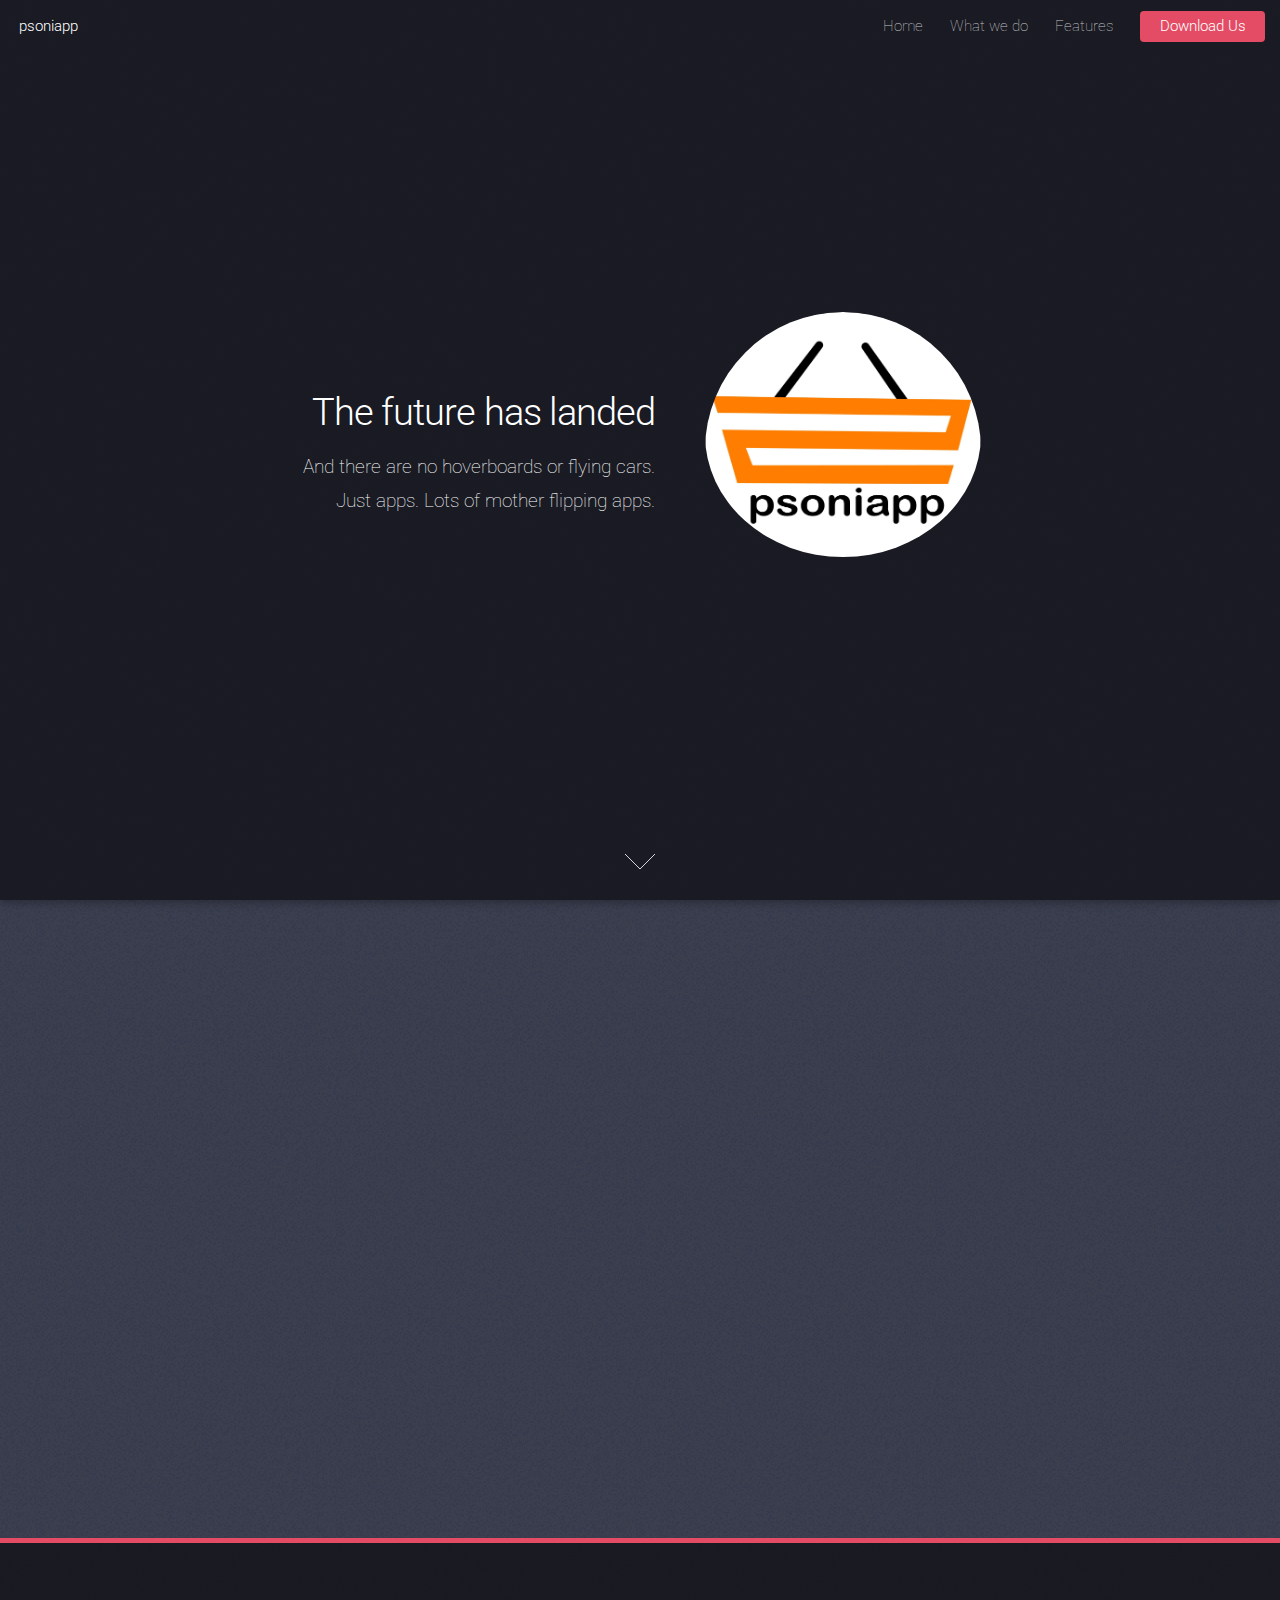
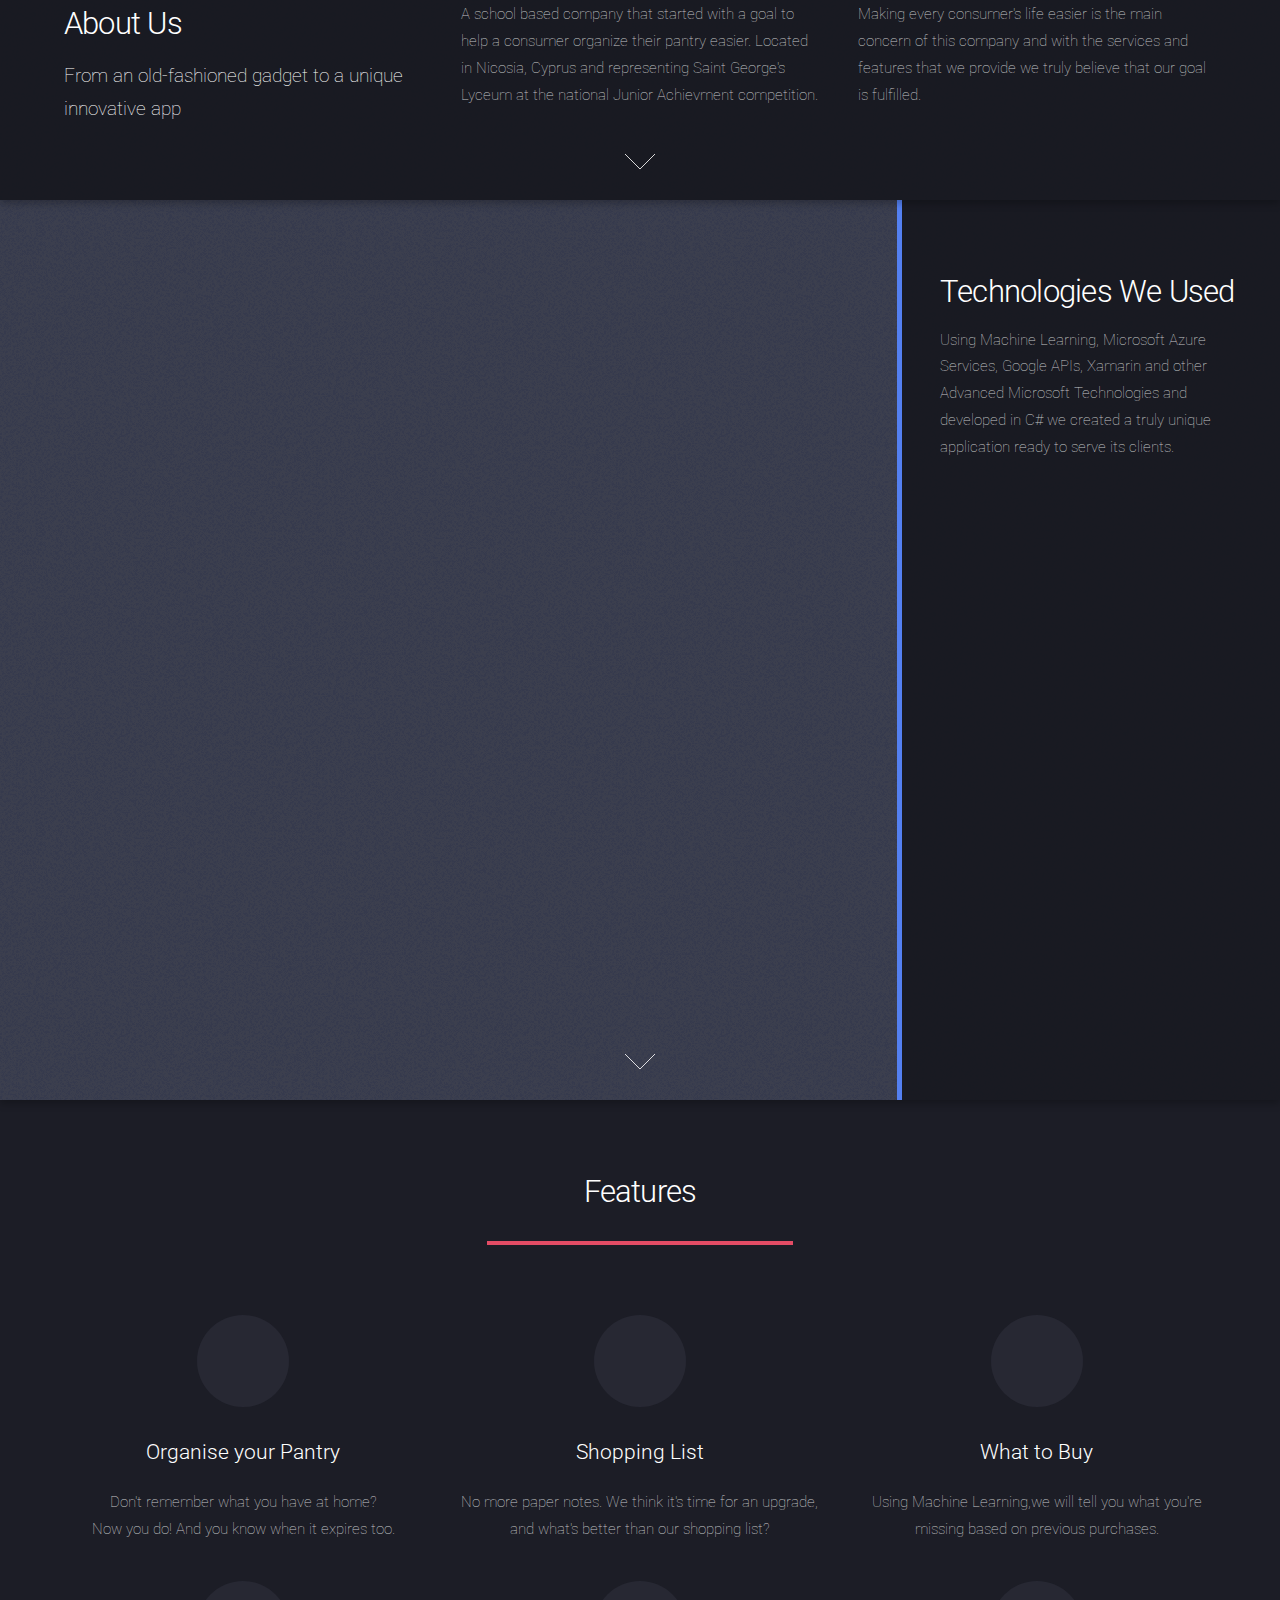
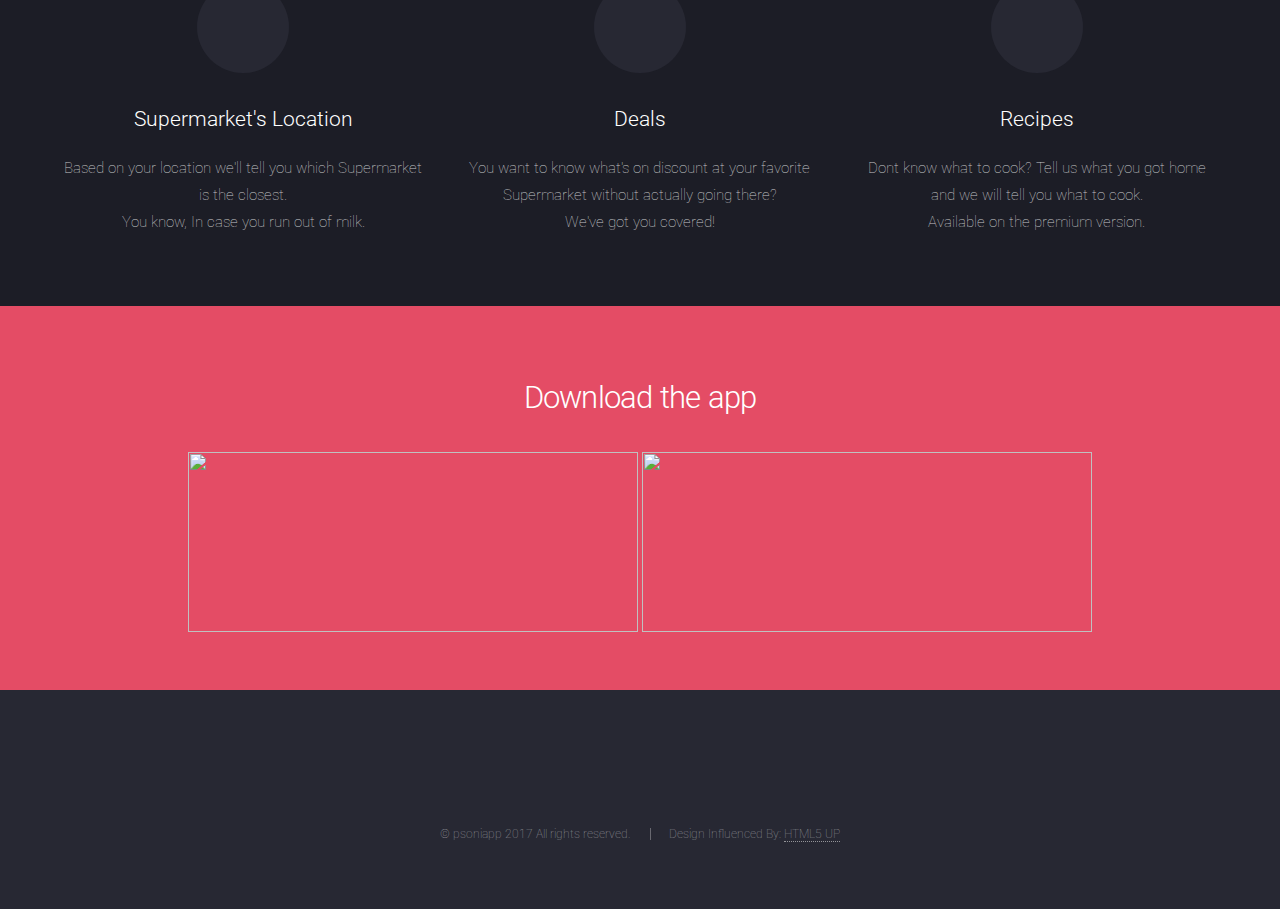
==== commit 5951f7d1: "Update index.html" ====
--- a/website/index.html
+++ b/website/index.html
@@ -16,6 +16,13 @@
 </style>
 <html>
 	<head>
+		<script async src="//pagead2.googlesyndication.com/pagead/js/adsbygoogle.js"></script>
+<script>
+  (adsbygoogle = window.adsbygoogle || []).push({
+    google_ad_client: "ca-pub-2004453437332660",
+    enable_page_level_ads: true
+  });
+</script>
 		<title>psoniapp</title>
 		<meta charset="utf-8" />
 		<meta name="viewport" content="width=device-width, initial-scale=1" />
@@ -34,7 +41,7 @@
 						<ul>
 							<li><a href="index.html">Home</a></li>
 							<li>
-								<a href="#">What we do</a>
+								<a href="#one">What we do</a>
 								<!-- <ul>
 									<li><a href="left-sidebar.html">Left Sidebar</a></li>
 									<li><a href="right-sidebar.html">Right Sidebar</a></li>
@@ -50,8 +57,8 @@
 									</li>
 								</ul> -->
 							</li>
-							<li><a href="#">Features</a></li>
-							<li><a href="#" class="button special">Download Us</a></li>
+							<li><a href="#four">Features</a></li>
+							<li><a href="#five" class="button special">Download Us</a></li>
 						</ul>
 					</nav>
 				</header>
@@ -65,7 +72,7 @@
 							Just apps. Lots of mother flipping apps.</p>
 						</header>
 
-						<span class="image"><img height="310px" src="psoniapp.jpg" alt="" /></span>
+						<span class="image"><img {max-height:100%} src="psoniapp.jpg" alt="" /></span>
 
 					</div>
 					<a href="#one" class="goto-next scrolly">Next</a>
@@ -178,10 +185,10 @@
 						<header>
 							<h2>Download the app</h2>
 
-								<a href="https://www.linkedin.com/company/18186443/	" onclick="www.google.com">
+								<a href="#five" onclick="www.google.com">
 									<img src="images/android.jpg"/ style="width:450px;height:180px;">
 								</a>
-								<a href="https://www.linkedin.com/company/18186443/	" onclick="www.google.com">
+								<a href="#five" onclick="www.google.com">
 									<img src="images/ios.jpg" style="width:450px;height:180px;"/>
 								</a>
 						</header>
@@ -198,10 +205,10 @@
 				<footer id="footer">
 					<div class="container">
 					<ul class="icons">
-						<li><a href="#" class="icon alt fa-twitter"><span class="label">Twitter</span></a></li>
+						<li><a href="https://twitter.com/psoniapp" class="icon alt fa-twitter"><span class="label">Twitter</span></a></li>
 						<li><a href="https://www.facebook.com/Psoniapp-1893946070931442/" class="icon alt fa-facebook"><span class="label">Facebook</span></a></li>
 						<li><a href="https://www.linkedin.com/company/18186443/" class="icon alt fa-linkedin"><span class="label">LinkedIn</span></a></li>
-						<li><a href="#" class="icon alt fa-instagram"><span class="label">Instagram</span></a></li>
+						<li><a href="https://www.instagram.com/psoniapp/" class="icon alt fa-instagram"><span class="label">Instagram</span></a></li>
 						<li><a href="https://github.com/mangafas" class="icon alt fa-github"><span class="label">GitHub</span></a></li>
 						<li><a href="emailto: info@psoniapp" class="icon alt fa-envelope"><span class="label">Email</span></a></li>
 					</ul>
--- a/website/assets/css/main.css
+++ b/website/assets/css/main.css
@@ -2460,8 +2460,8 @@
 			left: 0;
 			top: 0;
 			background-image: url("images/overlay.png");
-			width: 100%;
-			height: 100%;
+			//width: 100%;
+			//height: 100%;
 			z-index: 1;
 		}
 
@@ -3998,4 +3998,4 @@
 						padding: 0;
 					}
 
-	}+	}
